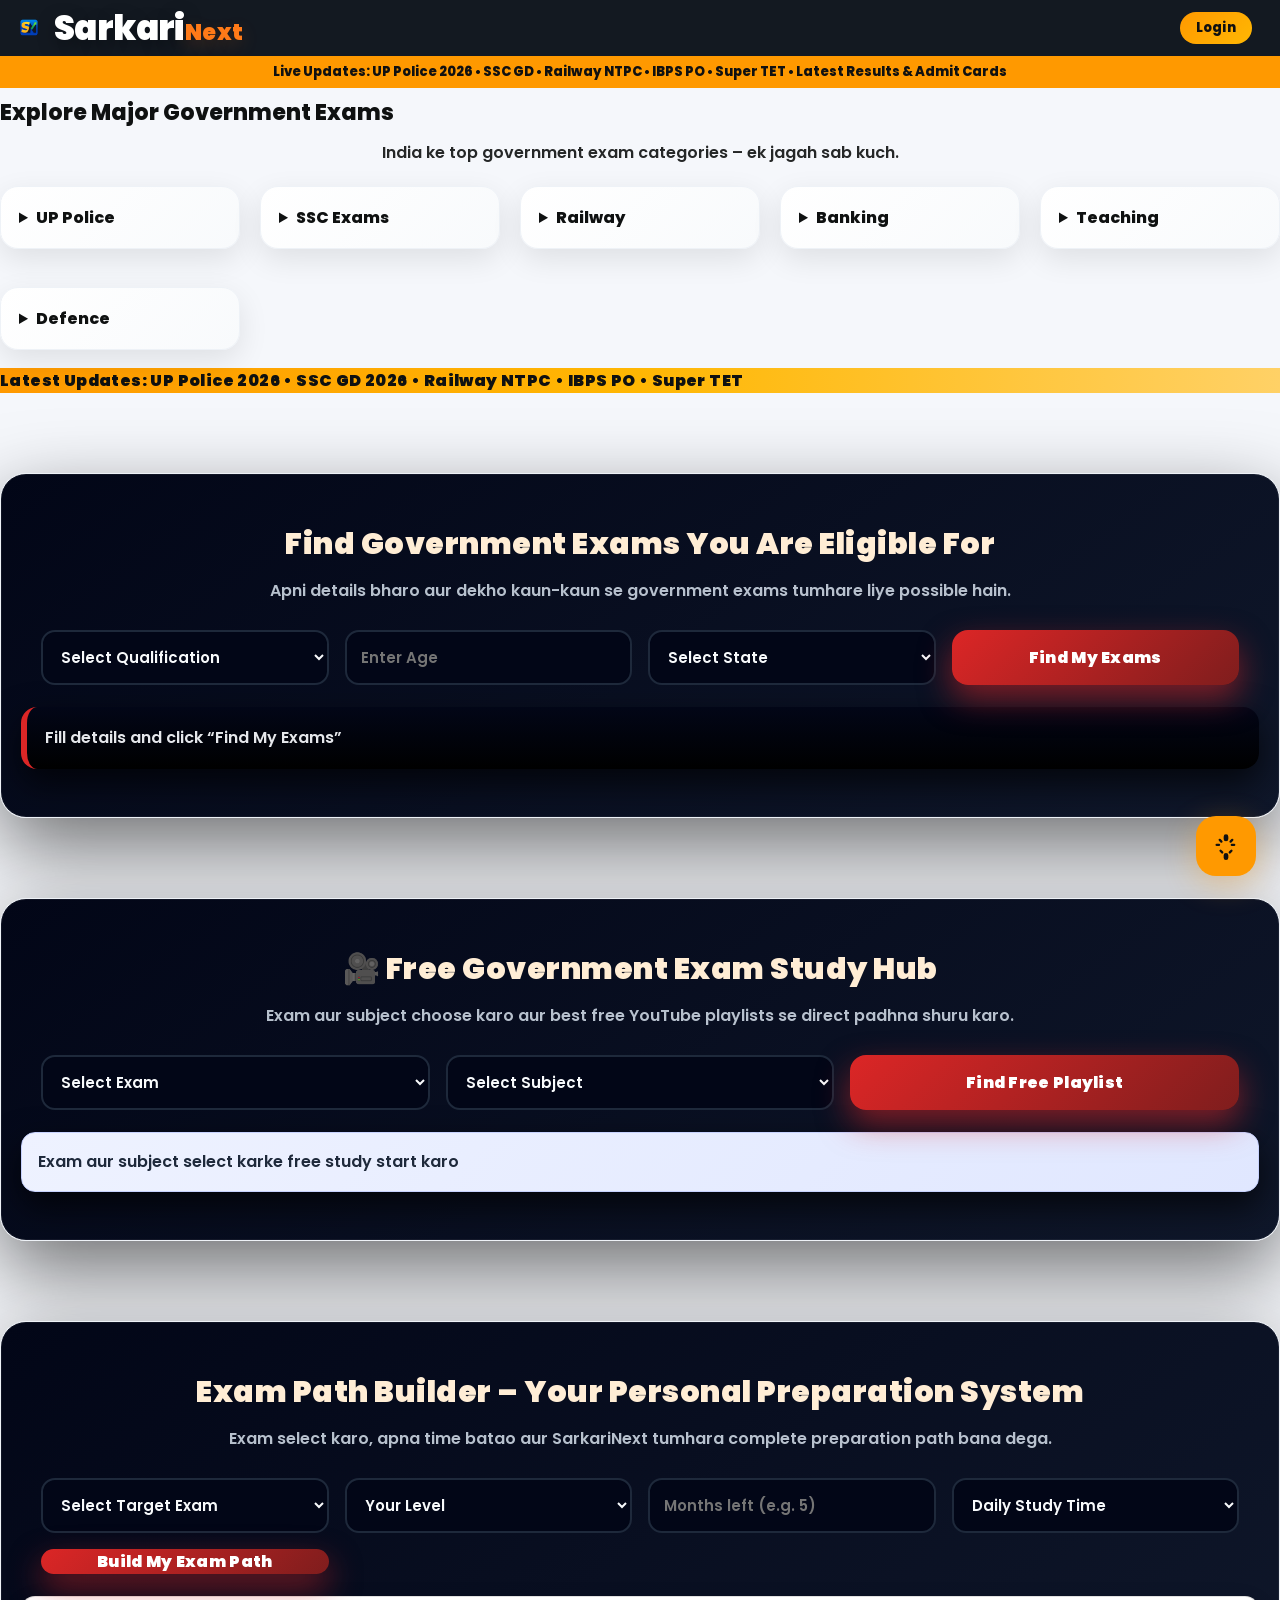
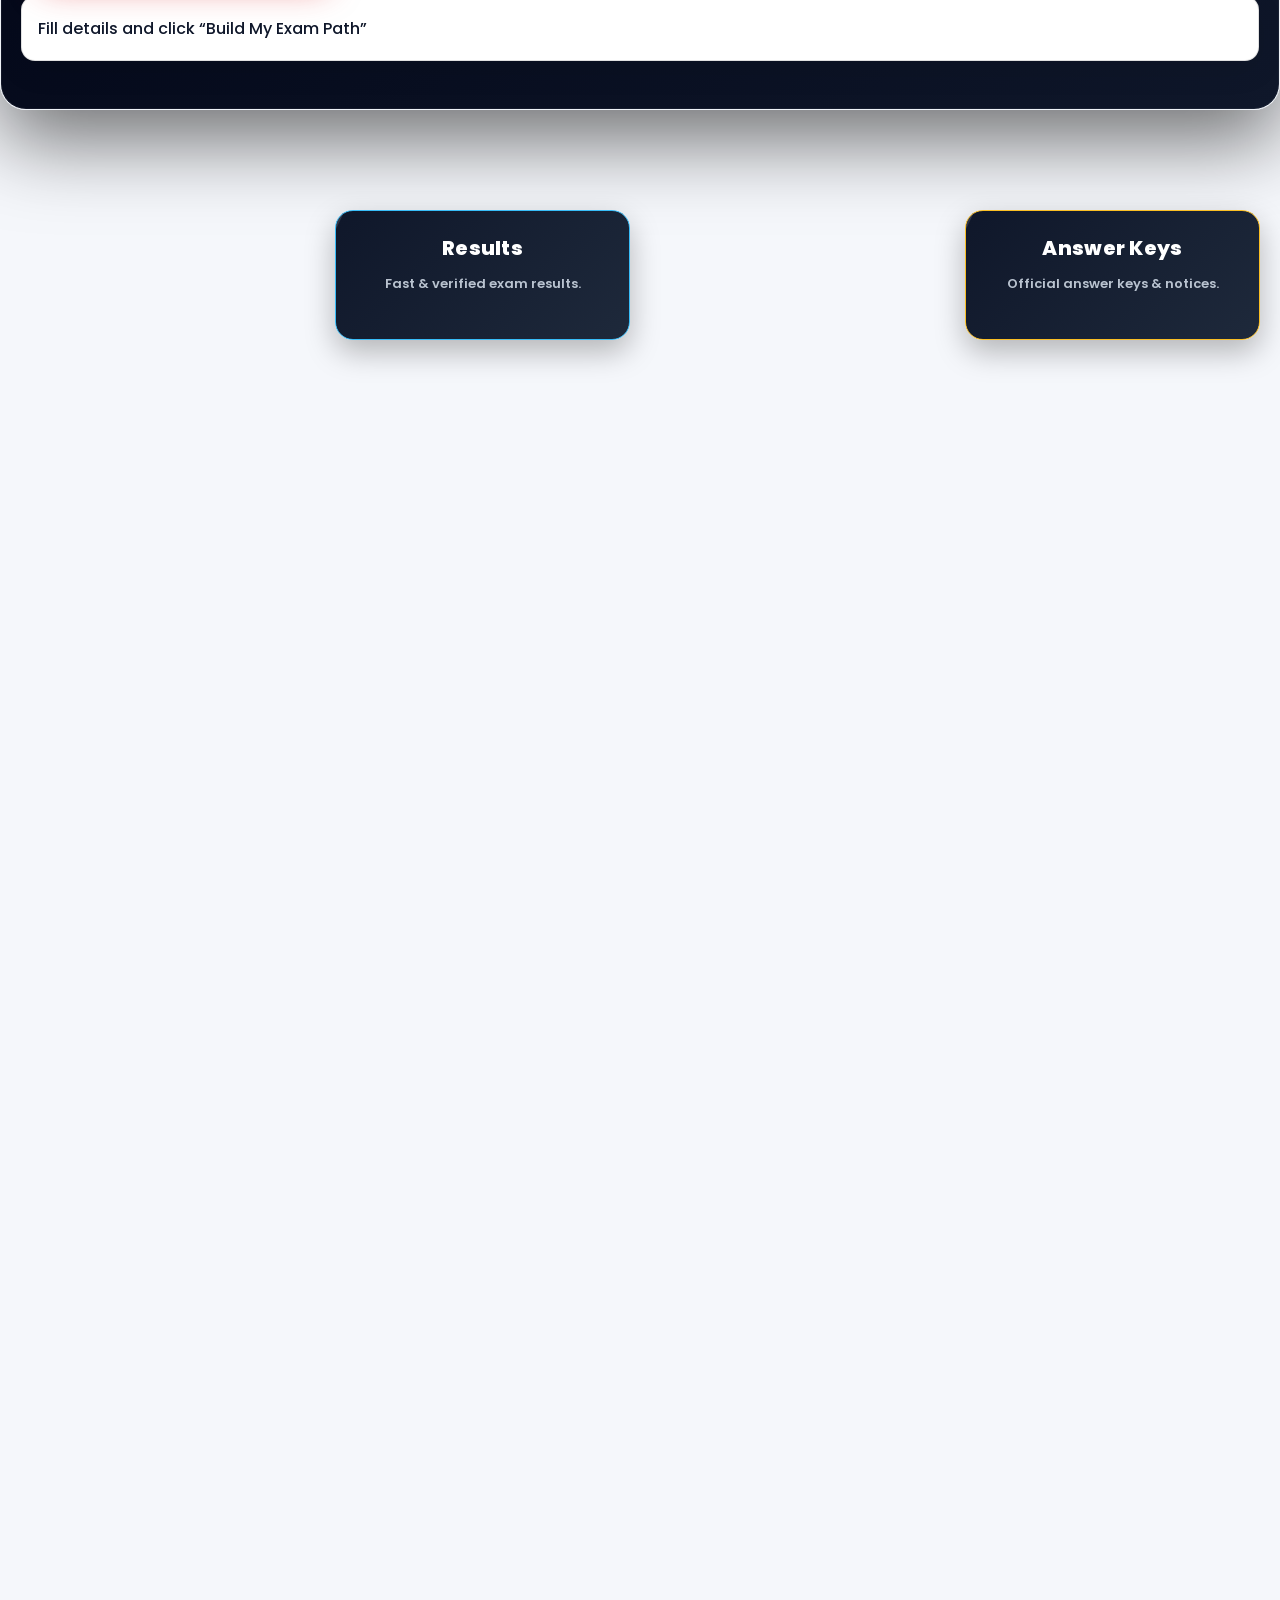
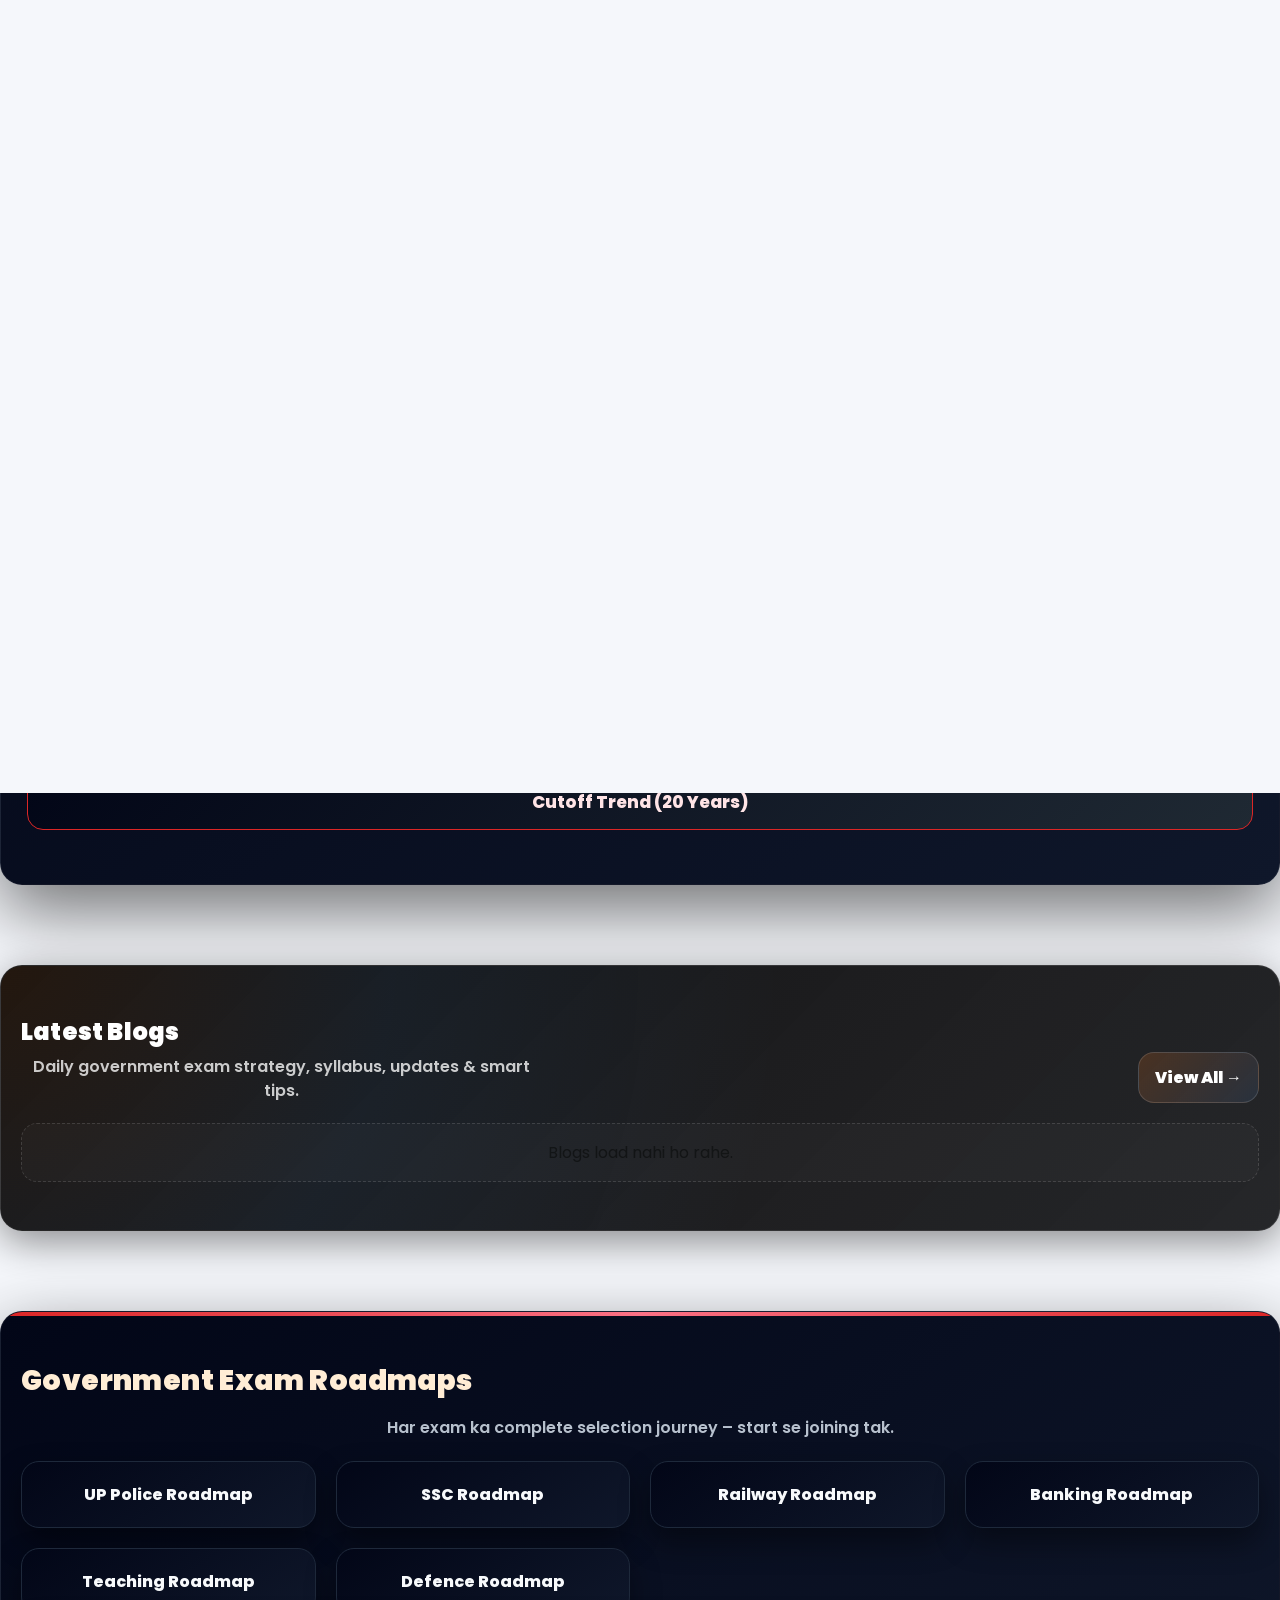
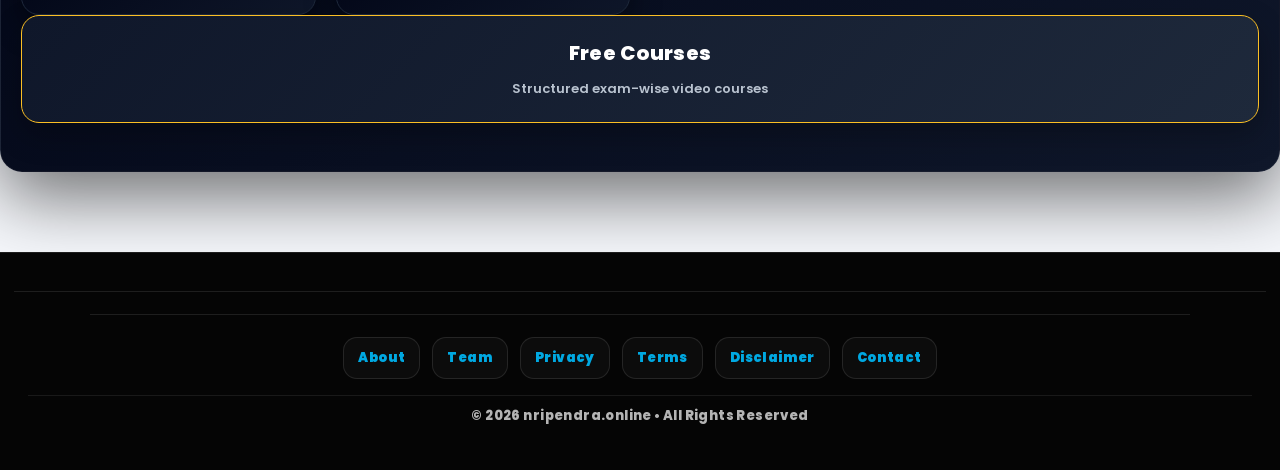
==== index.html @ 4f1e9e18 "Production Update: 10,000 Bilingual PYQs, Dynamic Test Engine, Rank Prediction, and Syllabus-Accurat" ====
<!DOCTYPE html>
<html lang="en">
<head>
  <meta charset="UTF-8" />

  <title>SarkariNext Government Exams all in one prepration</title>
  <meta name="viewport" content="width=device-width, initial-scale=1.0" />

  <!-- SEO -->
  <meta name="description" content="SarkariNext by Nripendra Pandey – Government exam preparation platform with UP Police, SSC, Railway, Banking syllabus, roadmaps, and UP Board Class 9 & 10 notes in Hindi." />
  <meta name="keywords" content="SarkariNext, Government Exams, UP Police, SSC, Railway, Banking, CTET, UPTET, Super TET, NDA, CDS, UP Board Class 9 Notes, UP Board Class 10 Notes" />
  <meta name="author" content="Nripendra Pandey" />
  <meta name="robots" content="index, follow" />
  <meta name="language" content="en-IN" />
  <meta name="theme-color" content="#0f172a" />

  <link rel="canonical" href="https://nripendra.online/" />

  <!-- Open Graph -->
  <meta property="og:title" content="SarkariNext – Smart Student Hub" />
  <meta property="og:description" content="UP Police, SSC, Railway, Banking + UP Board Class 9–10 Notes in Hindi. Roadmaps, syllabus & free playlists." />
  <meta property="og:image" content="https://nripendra.online/favicon.png" />
  <meta property="og:url" content="https://nripendra.online" />
  <meta property="og:type" content="website" />
  <meta property="og:site_name" content="SarkariNext" />

  <!-- Font -->
  <link href="https://fonts.googleapis.com/css2?family=Poppins:wght@300;400;500;600;700;800&display=swap" rel="stylesheet" />

  <!-- Favicon -->
  <link rel="icon" type="image/png" href="./favicon.png" />

  <!-- Main CSS -->
  <link rel="stylesheet" href="./css/Style.css?v=5">
  <script src="./js/app.js?v=5"></script>

  <!-- OneSignal -->
  <script src="https://cdn.onesignal.com/sdks/web/v16/OneSignalSDK.page.js" defer></script>
  <script>
    window.OneSignalDeferred = window.OneSignalDeferred || [];
    OneSignalDeferred.push(async function (OneSignal) {
      await OneSignal.init({
        appId: "635c2061-b371-49e9-9a58-b40051069edd",
      });
    });
  </script>

  <!-- STRUCTURED DATA --> 

  <!-- Organization -->
  <script type="application/ld+json">
  {
    "@context": "https://schema.org",
    "@type": "Organization",
    "name": "SarkariNext",
    "url": "https://nripendra.online",
    "logo": "https://nripendra.online/favicon.png",
    "founder": {
      "@type": "Person",
      "name": "Nripendra Pandey"
    }
  }
  </script>

  <!-- Website -->
  <script type="application/ld+json">
  {
    "@context": "https://schema.org",
    "@type": "WebSite",
    "name": "SarkariNext",
    "url": "https://nripendra.online",
    "potentialAction": {
      "@type": "SearchAction",
      "target": "https://nripendra.online/?q={search_term_string}",
      "query-input": "required name=search_term_string"
    }
  }
  </script>

  <!-- FAQ -->
  <script type="application/ld+json">
  {
    "@context": "https://schema.org",
    "@type": "FAQPage",
    "mainEntity": [
      {
        "@type": "Question",
        "name": "What is SarkariNext?",
        "acceptedAnswer": {
          "@type": "Answer",
          "text": "SarkariNext is a smart student hub for government exam preparation. It provides syllabus, roadmaps, and UP Board Class 9 & 10 notes in Hindi."
        }
      },
      {
        "@type": "Question",
        "name": "Which exams are covered on SarkariNext?",
        "acceptedAnswer": {
          "@type": "Answer",
          "text": "SarkariNext covers UP Police, SSC, Railway, Banking, Teaching exams (CTET/UPTET/Super TET), and Defence exams like NDA/CDS."
        }
      },
      {
        "@type": "Question",
        "name": "Who created SarkariNext?",
        "acceptedAnswer": {
          "@type": "Answer",
          "text": "SarkariNext is created by Nripendra Pandey (Founder & Developer)."
        }
      }
    ]
  }
  </script>

</head>

<body>

<!-- TOP BAR -->
<header class="topbar">

  <div class="site-logo">
    <img src="./favicon.png" alt="SarkariNext Logo" />
    <span class="logoText">
      Sarkari<span class="logoNext">Next</span>
    </span>
  </div>

  <div id="authButtonsTopbar"></div>

  <div class="mode-btn" onclick="toggleDark()"></div>

  <div class="live-bar">
    Live Updates: UP Police 2026 • SSC GD • Railway NTPC • IBPS PO • Super TET • Latest Results & Admit Cards
  </div>

</header>

<!-- MAIN -->
<main id="mainContent">

  <!-- HOME -->
  <section id="home" class="page home-pro">

    <div class="home-explore">

      <h2>Explore Major Government Exams</h2>
      <p class="explore-sub">
        India ke top government exam categories – ek jagah sab kuch.
      </p>

      <div class="explore-grid">

        <details class="explore-box">
          <summary>UP Police</summary>
          <div class="explore-content">
            <ul>
              <li><b>Eligibility:</b> 12th pass</li>
              <li><b>Age Limit:</b> 18–25 years</li>
              <li><b>Salary:</b> ₹21,700 – ₹69,100 (Level-3)</li>
              <li><b>Selection:</b> Written → PET → PST → Medical</li>
              <li><b>Physical:</b> Mandatory (running, height, chest)</li>
              <li><b>Career Path:</b> Constable → SI → Inspector → DSP</li>
              <li><b>Posting:</b> Uttar Pradesh</li>
              <li><b>Facilities:</b> Pension, uniform, risk allowance</li>
            </ul>
          </div>
        </details>

        <details class="explore-box">
          <summary>SSC Exams</summary>
          <div class="explore-content">
            <ul>
              <li><b>Major Exams:</b> CGL, CHSL, GD, MTS, Steno</li>
              <li><b>Eligibility:</b> 10th / 12th / Graduate</li>
              <li><b>Age Limit:</b> 18–32 years</li>
              <li><b>Salary:</b> ₹18,000 – ₹1,42,000</li>
              <li><b>Selection:</b> Tier-1 → Tier-2 → Skill/Descriptive</li>
              <li><b>Jobs:</b> Income Tax, CBI, Auditor, Clerk</li>
              <li><b>Posting:</b> All India</li>
              <li><b>Facilities:</b> DA, HRA, promotions</li>
            </ul>
          </div>
        </details>

        <details class="explore-box">
          <summary>Railway</summary>
          <div class="explore-content">
            <ul>
              <li><b>Major Exams:</b> NTPC, Group D, ALP, JE</li>
              <li><b>Eligibility:</b> 10th / ITI / Diploma / Graduate</li>
              <li><b>Age Limit:</b> 18–33 years</li>
              <li><b>Salary:</b> ₹18,000 – ₹1,12,000</li>
              <li><b>Selection:</b> CBT → CBT-2 → DV → Medical</li>
              <li><b>Jobs:</b> Station Master, Clerk, Technician</li>
              <li><b>Posting:</b> Zonal railways</li>
              <li><b>Facilities:</b> Free pass, quarters, medical</li>
            </ul>
          </div>
        </details>

        <details class="explore-box">
          <summary>Banking</summary>
          <div class="explore-content">
            <ul>
              <li><b>Major Exams:</b> IBPS PO/Clerk, SBI PO/Clerk, RRB</li>
              <li><b>Eligibility:</b> Graduate</li>
              <li><b>Age Limit:</b> 20–30 years</li>
              <li><b>Salary:</b> ₹23,000 – ₹85,000+</li>
              <li><b>Selection:</b> Prelims → Mains → Interview</li>
              <li><b>Jobs:</b> Clerk, PO, Manager</li>
              <li><b>Posting:</b> Banks across India</li>
              <li><b>Facilities:</b> Medical, loans, fast promotion</li>
            </ul>
          </div>
        </details>

        <details class="explore-box">
          <summary>Teaching</summary>
          <div class="explore-content">
            <ul>
              <li><b>Major Exams:</b> CTET, UPTET, Super TET, DSSSB</li>
              <li><b>Eligibility:</b> D.El.Ed / B.Ed + TET</li>
              <li><b>Age Limit:</b> 21–40 years</li>
              <li><b>Salary:</b> ₹35,000 – ₹1,12,000</li>
              <li><b>Selection:</b> Written → Merit → DV</li>
              <li><b>Jobs:</b> Primary, TGT, PGT</li>
              <li><b>Posting:</b> Schools</li>
              <li><b>Facilities:</b> Long leaves, stable life</li>
            </ul>
          </div>
        </details>

        <details class="explore-box">
          <summary>Defence</summary>
          <div class="explore-content">
            <ul>
              <li><b>Major Exams:</b> NDA, CDS, Agniveer, AFCAT</li>
              <li><b>Eligibility:</b> 10th / 12th / Graduate</li>
              <li><b>Age Limit:</b> 16.5 – 27 years</li>
              <li><b>Salary:</b> ₹30,000 – ₹2,00,000+</li>
              <li><b>Selection:</b> Written → SSB → Medical</li>
              <li><b>Life:</b> Discipline, adventure, respect</li>
              <li><b>Posting:</b> All India</li>
              <li><b>Facilities:</b> Canteen, pension, housing</li>
            </ul>
          </div>
        </details>

      </div>
    </div>

    <div class="home-strip-top">
      Latest Updates: UP Police 2026 • SSC GD 2026 • Railway NTPC • IBPS PO • Super TET
    </div>

  <!-- EXAM FINDER -->
    <div class="exam-finder">

      <h2>Find Government Exams You Are Eligible For</h2>
      <p class="finder-sub">
        Apni details bharo aur dekho kaun-kaun se government exams tumhare liye possible hain.
      </p>

      <div class="finder-form">
        <select id="edu">
          <option value="">Select Qualification</option>
          <option value="8">8th Pass</option>
          <option value="10">10th Pass</option>
          <option value="12">12th Pass</option>
          <option value="grad">Graduate</option>
          <option value="pg">Post Graduate</option>
        </select>

        <input type="number" id="age" placeholder="Enter Age" />

        <select id="state">
          <option value="">Select State</option>
          <option value="up">Uttar Pradesh</option>
          <option value="mp">Madhya Pradesh</option>
          <option value="delhi">Delhi</option>
          <option value="raj">Rajasthan</option>
          <option value="bihar">Bihar</option>
          <option value="all">All India</option>
        </select>

        <button onclick="findExams()">Find My Exams</button>
      </div>

      <div id="examResult" class="exam-result">
        Fill details and click “Find My Exams”
      </div>

    </div>

    <!-- FREE PLAYLIST HUB -->
    <div class="exam-finder playlist-hub">

      <h2>🎥 Free Government Exam Study Hub</h2>
      <p class="finder-sub">
        Exam aur subject choose karo aur best free YouTube playlists se direct padhna shuru karo.
      </p>

      <div class="finder-form">
        <select id="plExam">
          <option value="">Select Exam</option>
          <option value="upPolice">UP Police</option>
          <option value="ssc">SSC</option>
          <option value="railway">Railway</option>
          <option value="bank">Banking</option>
          <option value="teaching">Teaching</option>
          <option value="defence">Defence</option>
        </select>

        <select id="plSubject">
          <option value="">Select Subject</option>
          <option value="maths">Maths</option>
          <option value="reasoning">Reasoning</option>
          <option value="gs">GS / GK</option>
          <option value="english">English</option>
          <option value="computer">Computer</option>
          <option value="current">Current Affairs</option>
        </select>

        <button onclick="findPlaylist()">Find Free Playlist</button>
      </div>

      <div id="playlistBox" class="exam-result">
        Exam aur subject select karke free study start karo
      </div>

    </div>

<!-- EXAM PATH BUILDER -->
    <div class="exam-finder playlist-hub">

      <h2>Exam Path Builder – Your Personal Preparation System</h2>
      <p class="finder-sub">
        Exam select karo, apna time batao aur SarkariNext tumhara complete preparation path bana dega.
      </p>

      <div class="finder-form">
        <select id="pathExam">
          <option value="">Select Target Exam</option>
          <option value="UP Police">UP Police</option>
          <option value="SSC">SSC</option>
          <option value="Railway">Railway</option>
          <option value="Banking">Banking</option>
          <option value="Teaching">Teaching</option>
          <option value="Defence">Defence</option>
        </select>

        <select id="pathLevel">
          <option value="">Your Level</option>
          <option value="beginner">Beginner</option>
          <option value="average">Average</option>
          <option value="repeater">Repeater</option>
        </select>

        <input type="number" id="pathMonths" placeholder="Months left (e.g. 5)" />

        <select id="pathTime">
          <option value="">Daily Study Time</option>
          <option value="2">2 Hours</option>
          <option value="3">3 Hours</option>
          <option value="4">4 Hours</option>
          <option value="5">5+ Hours</option>
        </select>

        <button onclick="buildExamPath()">Build My Exam Path</button>
      </div>

      <div id="pathOutput" class="exam-result">
        Fill details and click “Build My Exam Path”
      </div>

    </div>

<!-- MAIN PORTAL BUTTONS -->
    <div class="portal-cards">

      <a href="./latest_job.html" class="portal-card">
        <h3>Latest Jobs</h3>
        <p>New government vacancies & notifications.</p>
      </a>

      <a href="./result.html" class="portal-card">
        <h3>Results</h3>
        <p>Fast & verified exam results.</p>
      </a>

      <a href="./admit.html" class="portal-card">
        <h3> Admit Cards</h3>
        <p>Download official admit cards.</p>
      </a>

      <a href="./answere_key.html" class="portal-card">
        <h3>Answer Keys</h3>
        <p>Official answer keys & notices.</p>
      </a>

    </div>

    <!-- BOOKMARKS -->
    <div class="bookmark-box">
      <h2>⭐ My Exam Targets</h2>
      <div id="bookmarks">No exams added yet.</div>
      <div class="bookmark-actions">
        <button onclick="addExam('UP Police')">+ UP Police</button>
        <button onclick="addExam('SSC')">+ SSC</button>
        <button onclick="addExam('Railway')">+ Railway</button>
      </div>
    </div>

    <!-- WHY -->
    <div class="home-info-wide">
      <h2>Why SarkariNext?</h2>
      <p>
        SarkariNext ka aim hai students ko ek clean, fast aur trustworthy platform dena,
        jahan har exam ka structured data mile — bina heavy ads, bina fake updates.
      </p>

  
    </div>

    <div class="student-quote">
      “Consistency beats motivation. Start today.”
    </div>

    <div class="today-focus">
      <h2>Today’s Student Focus</h2>
      <ul>
        <li> Check new government jobs</li>
        <li> Revise one subject</li>
        <li> Solve 20 practice questions</li>
        <li> Read current affairs</li>
      </ul>
    </div>

    <div class="exam-calendar">
      <h2> Upcoming Exam Timeline</h2>
      <p>UP Police Form → SSC GD Exam → Railway NTPC → Banking Exams</p>
    </div>

    <div class="quick-tools">
      <h2> Quick Student Tools</h2>

      <button onclick="if(SarkariAuth.isLoggedIn()){openPage('dashboardPage')}else{openPage('authPage')}">📊 My Dashboard</button>
      <button onclick="openPage('progressPage')"> My Progress</button>
      <button onclick="window.location.href='series.html'">📝 Mock Tests</button>
      <button onclick="window.location.href='prepare.html'"> Courses</button>
      <button onclick="window.location.href='predicter.html'"> Rank Predictor</button>
      <button onclick="window.location.href='exam-history.html'"> Cutoff Trend (20 Years)</button>

    </div>

    <!-- ================= LATEST BLOGS (NEW) ================= -->
    <div class="home-blogs">
  <div class="home-blogs-head">
    <div>
      <h2> Latest Blogs</h2>
      <p>Daily government exam strategy, syllabus, updates & smart tips.</p>
    </div>

   <a class="blog-viewall-btn" href="/blog/">View All →</a>

  </div>

  <div id="homeBlogsGrid" class="home-blogs-grid">
    <div class="home-blog-loading">Loading latest blogs...</div>
  </div>
</div>


    <!--  ROADMAP  -->
    <div class="exam-roadmap">
      <h2> Government Exam Roadmaps</h2>
      <p>Har exam ka complete selection journey – start se joining tak.</p>

      <div class="roadmap-grid">
        <div onclick="openPage('upPoliceRoadmap')"> UP Police Roadmap</div>
        <div onclick="openPage('sscRoadmap')"> SSC Roadmap</div>
        <div onclick="openPage('railwayRoadmap')"> Railway Roadmap</div>
        <div onclick="openPage('bankingRoadmap')"> Banking Roadmap</div>
        <div onclick="openPage('teachingRoadmap')"> Teaching Roadmap</div>
        <div onclick="openPage('defenceRoadmap')"> Defence Roadmap</div>
      </div>

      <div class="portal-card" onclick="window.location.href='prepare.html'">
        <h3> Free Courses</h3>
        <p>Structured exam-wise video courses</p>
      </div>
    </div>

     <!-- DOCUMENT HUB (CLEANED) -->
    


 

  </section>

<!-- PROGRESS PAGE -->
  <section id="progressPage" class="page hide">
    <h1>My Study Progress</h1>
    <p>Your basic learning tracker.</p>

    <div class="roadmap-box">
      <p>Tests Attempted: <span id="testsDone">0</span></p>
      <p>Correct Answers: <span id="correctCount">0</span></p>
      <p>Practice Streak: <span id="streak">0</span> days</p>
    </div>

    <div class="roadmap-box">
      <h3>Today’s Target</h3>
      <ul class="simple-list">
        <li> Revise one subject</li>
        <li> Solve 20 questions</li>
        <li> Check one exam update</li>
      </ul>
    </div>

    <button class="back-btn" onclick="goBack()">Back</button>
  </section>

<!-- ROADMAP PAGES -->

  <section id="upPoliceRoadmap" class="page hide">
    <h1>UP Police Constable – Selection Roadmap</h1>
    <p>Start se joining tak complete journey.</p>
    <ol class="roadmap-steps">
      <li>Eligibility + Physical standards</li>
      <li>Syllabus & exam pattern</li>
      <li>Daily preparation strategy</li>
      <li>Online form filling</li>
      <li>Admit card & written exam</li>
      <li>Answer key & result</li>
      <li>Physical test</li>
      <li>Medical test</li>
      <li>Document verification</li>
      <li>Final merit & training</li>
    </ol>
    <div class="student-note">Tip: Written + physical dono equally important.</div>
    <button class="back-btn" onclick="goBack()">← Back</button>
  </section>

  <section id="sscRoadmap" class="page hide">
    <h1>SSC Exams – Complete Roadmap</h1>
    <p>CGL, CHSL, GD, MTS, Steno.</p>
    <ol class="roadmap-steps">
      <li>Eligibility & post selection</li>
      <li>Exam pattern understanding</li>
      <li>Syllabus + daily routine</li>
      <li>Online application</li>
      <li>Tier-1 exam → result</li>
      <li>Tier-2 / skill / descriptive</li>
      <li>Document verification</li>
      <li>Final merit list</li>
      <li>Department allotment</li>
      <li>Joining</li>
    </ol>
    <div class="student-note">Tip: Daily mock + analysis = selection key.</div>
    <button class="back-btn" onclick="goBack()">← Back</button>
  </section>

  <section id="railwayRoadmap" class="page hide">
    <h1>Railway Exams – Roadmap</h1>
    <p>Group D, NTPC, ALP, Technician.</p>
    <ol class="roadmap-steps">
      <li>Notification & eligibility</li>
      <li>Syllabus & CBT planning</li>
      <li>Application form</li>
      <li>CBT-1 exam</li>
      <li>CBT-2 / skill test</li>
      <li>Physical test (if any)</li>
      <li>Document verification</li>
      <li>Medical test</li>
      <li>Final panel</li>
      <li>Zone joining</li>
    </ol>
    <div class="student-note">Tip: Speed + accuracy game changer.</div>
    <button class="back-btn" onclick="goBack()">← Back</button>
  </section>

  <section id="bankingRoadmap" class="page hide">
    <h1>Banking Exams – Roadmap</h1>
    <p>SBI, IBPS, RRB PO & Clerk.</p>
    <ol class="roadmap-steps">
      <li>Graduation eligibility</li>
      <li>Prelims + Mains understanding</li>
      <li>Daily sectional practice</li>
      <li>Application form</li>
      <li>Prelims exam</li>
      <li>Mains exam</li>
      <li>Interview / language test</li>
      <li>Document verification</li>
      <li>Final merit</li>
      <li>Bank joining</li>
    </ol>
    <div class="student-note">Tip: Mock + time management mandatory.</div>
    <button class="back-btn" onclick="goBack()"> Back</button>
  </section>

  <section id="teachingRoadmap" class="page hide">
    <h1>Teaching Exams – Roadmap</h1>
    <p>CTET, UPTET, Super TET, KVS, DSSSB.</p>
    <ol class="roadmap-steps">
      <li>D.El.Ed / B.Ed eligibility</li>
      <li>Syllabus & pedagogy</li>
      <li>NCERT mastery</li>
      <li>Online form</li>
      <li>Written exam</li>
      <li>Answer key</li>
      <li>Result</li>
      <li>Merit list</li>
      <li>Counselling</li>
      <li>School joining</li>
    </ol>
    <div class="student-note"> Tip: Pedagogy + NCERT strongest weapon.</div>
    <button class="back-btn" onclick="goBack()"> Back</button>
  </section>

  <section id="defenceRoadmap" class="page hide">
    <h1>Defence Exams – Roadmap</h1>
    <p>NDA, CDS, AFCAT, Agniveer.</p>
    <ol class="roadmap-steps">
      <li>Eligibility & physical standards</li>
      <li>Written exam prep</li>
      <li>Online registration</li>
      <li>Written exam</li>
      <li>Result</li>
      <li>SSB interview</li>
      <li>Medical test</li>
      <li>Merit list</li>
      <li>Academy allotment</li>
      <li>Training start</li>
    </ol>
    <div class="student-note">Tip: Discipline + fitness + personality.</div>
    <button class="back-btn" onclick="goBack()">← Back</button>
  </section>

<!-- =================== AUTH PAGE =================== -->
  <section id="authPage" class="page hide">
    <div class="auth-page">
      <div class="auth-card">
        <div class="auth-logo-area">
          <h2>Sarkari<span style="color:#fff">Next</span></h2>
          <p>Login or create account to track your progress</p>
        </div>

        <div class="auth-tabs">
          <button class="auth-tab active" id="loginTab" onclick="showAuthTab('login')">Login</button>
          <button class="auth-tab" id="signupTab" onclick="showAuthTab('signup')">Sign Up</button>
        </div>

        <!-- LOGIN FORM -->
        <div id="loginFormBox">
          <form class="auth-form" onsubmit="handleLogin(event)">
            <div class="auth-input-group">
              <label>Email</label>
              <input type="email" id="loginEmail" placeholder="Enter your email" required />
            </div>
            <div class="auth-input-group">
              <label>Password</label>
              <input type="password" id="loginPassword" placeholder="Enter your password" required />
            </div>
            <button type="submit" class="auth-submit-btn">Login →</button>
            <p id="loginMsg" class="auth-msg"></p>
          </form>
        </div>

        <!-- SIGNUP FORM -->
        <div id="signupFormBox" class="hide">
          <form class="auth-form" onsubmit="handleSignup(event)">
            <div class="auth-input-group">
              <label>Full Name</label>
              <input type="text" id="signupName" placeholder="Enter your name" required />
            </div>
            <div class="auth-input-group">
              <label>Email</label>
              <input type="email" id="signupEmail" placeholder="Enter your email" required />
            </div>
            <div class="auth-input-group">
              <label>Phone (Optional)</label>
              <input type="tel" id="signupPhone" placeholder="Enter phone number" />
            </div>
            <div class="auth-input-group">
              <label>Password (min 6 chars)</label>
              <input type="password" id="signupPassword" placeholder="Create a password" required />
            </div>
            <button type="submit" class="auth-submit-btn">Create Account →</button>
            <p id="signupMsg" class="auth-msg"></p>
          </form>
        </div>
      </div>
    </div>
    <button class="back-btn" onclick="goBack()">← Back</button>
  </section>

<!-- =================== DASHBOARD PAGE =================== -->
  <section id="dashboardPage" class="page hide">
    <div class="dash-page">
      <div class="dash-page-header">
        <h1>My Dashboard</h1>
        <button class="back-btn" onclick="goBack()">&larr; Back</button>
      </div>
      <div id="dashboardContent">
        <div class="dash-section-card">
          <div class="dash-loading">
            <div class="dash-spinner"></div>
            <p>Loading your dashboard...</p>
          </div>
        </div>
      </div>
    </div>
  </section>

</main>

<footer class="site-footer">
  <section id="footerAbout" class="footer-page hide">
   
    <button class="footer-back-btn" onclick="goBack()"> Back</button>
  </section>

  <footer class="site-footer">

    <div class="footer-links">
      <a href="./about.html">About</a>
      <a href="./team.html">Team</a>
      <a href="./privacy.html">Privacy</a>
      <a href="./terms.html">Terms</a>
      <a href="./disclaimer.html">Disclaimer</a>
      <a href="./contact.html">Contact</a>
    </div>

    <div class="footer-copy">
      © <span id="footerYear"></span> nripendra.online • All Rights Reserved
    </div>

  </footer>

</footer>

<!-- Auth + Dashboard + Tracker JS -->
<script src="./js/auth.js"></script>
<script src="./js/dashboard.js"></script>
<script src="./js/tracker.js"></script>

<!-- Main JS -->
<script src="./js/main.js"></script>

<!-- SarkariNext AI Widget -->
<script src="./js/ai-chat.js"></script>

</body>
</html>
---- css/Style.css ----
:root {
  /* Premium Spacing System */
  --space-xxs: 4px;
  --space-xs: 8px;
  --space-sm: 12px;
  --space-md: 20px;
  --space-lg: 32px;
  --space-xl: 48px;
  --space-xxl: 80px;
  
  /* Layout Constraints */
  --content-max-width: 1320px;
  --side-padding: max(var(--space-md), calc((100% - var(--content-max-width)) / 2));
}

/* ---------- GLOBAL RESET ---------- */
*{
  margin:0;
  padding:0;
  box-sizing:border-box;
  font-family: "Poppins","Segoe UI",Arial,sans-serif;
}

html,body{
  width:100%;
  background:beige;
  color:#0f1111;
  overflow-x:hidden;
  scroll-behavior: smooth;
}

/* ---------- TOP BAR ---------- */
.topbar{
  position:fixed;
  top:0;left:0;right:0;
  height:56px;
  background:#131921;
  color:white;
  display:flex;
  align-items:center;
  justify-content:space-between;
  padding:0 14px;
  z-index:3000;
  box-shadow:0 3px 14px #0006;
}

.menu-btn,.mode-btn{
  font-size:22px;
  cursor:pointer;
}

.logo{
  font-weight:900;
  letter-spacing:1px;
  color:#ff9900;
}

.logo span{color:white}

.live-bar{
  position:absolute;
  bottom:-32px;
  left:0;right:0;
  background:#ff9900;
  color:#111;
  text-align:center;
  font-weight:800;
  padding:6px;
  font-size:13px;
}

/* ---------- SIDE MENU ---------- */
.side-menu{
  position:fixed;
  top:0;
  left:-260px;
  width:260px;
  height:100vh;
  background:#131921;
  padding:80px 14px 14px;
  transition:.35s ease;
  z-index:2500;
  box-shadow:4px 0 20px #0007;
  overflow-y:auto;
}

.side-menu h3{
  color:#ff9900;
  margin-bottom:10px;
}

.side-menu button{
  width:100%;
  padding:10px 12px;
  margin-bottom:6px;
  border:none;
  border-radius:7px;
  background:#232f3e;
  color:#ff9900;
  font-weight:700;
  cursor:pointer;
  text-align:left;
}

.side-menu button:hover{
  background:#ff9900;
  color:#111;
}

/* ---------- MAIN WRAPPER ---------- */
#mainContent{
  width: 100%;
  max-width: 100%;
  margin: 0;
  padding-top:96px; /* header + live bar fix */
  transition:.35s;
}

#mainContent.shift{
  transform:translateX(260px);
}

/* ---------- PAGE SYSTEM ---------- */
.page{
  width:100%;
  padding: 0; /* Base padding handled by internal sections */
  animation:fade .3s ease;
}

.hide{display:none}

@keyframes fade{
  from{opacity:0;transform:translateY(10px)}
  to{opacity:1;transform:translateY(0)}
}

/* ---------- HEADINGS ---------- */
h1{margin-bottom:10px;color:#b12704}
h2{margin-bottom:8px}
p{line-height:1.7}

/* ---------- COMMON BOX ---------- */
.roadmap-box,
.doc-hub,
.bookmark-box,
.home-info-wide,
.today-focus,
.exam-calendar,
/* removed redundant .exam-finder style here, consolidated below */

/* ---------- LIST ---------- */
.simple-list li{
  margin:7px 0;
  font-weight:600;
}

/* ---------- BACK BUTTON ---------- */
.back-btn{
  background:#ff9900;
  color:#111;
  border:none;
  padding:8px 14px;
  border-radius:20px;
  font-weight:800;
  cursor:pointer;
  box-shadow:0 4px 12px #0004;
}

#backBtn{
  position:fixed;
  top:70px;
  left:12px;
  display:none;
  z-index:2000;
}

/* ---------- HOME EXPLORE ---------- */
.explore-grid{
  display:grid;
  grid-template-columns:repeat(auto-fit,minmax(220px,1fr));
  gap: var(--space-md);
  margin-top: var(--space-md);
}

.explore-box{
  background:white;
  border-radius:14px;
  box-shadow:0 6px 18px #0002;
  padding:10px;
}

.explore-box summary{
  font-weight:800;
  cursor:pointer;
  font-size:16px;
}

.explore-content ul{margin-top:10px;padding-left:18px}

/* ---------- ROADMAP ---------- */
.roadmap-grid{
  display:grid;
  grid-template-columns:repeat(auto-fit,minmax(180px,1fr));
  gap: var(--space-md);
  margin-top: var(--space-md);
}

.roadmap-grid div{
  background:white;
  padding:16px;
  border-radius:14px;
  text-align:center;
  font-weight:800;
  cursor:pointer;
  box-shadow:0 6px 16px #0002;
  border-top:4px solid #ff9900;
}

/* ---------- ROADMAP STEPS ---------- */
.roadmap-steps{
  margin:14px 0;
  padding-left:20px;
}

.roadmap-steps li{
  margin:8px 0;
  font-weight:600;
}

/* ---------- STUDENT NOTE ---------- */
.student-note{
  background:#fff7ed;
  border-left:5px solid #ff9900;
  padding:12px;
  border-radius:10px;
  margin-top:16px;
  font-weight:700;
}

/* ---------- EXAM FINDER ---------- */

/* removed redundant .exam-finder style here, consolidated below */

.finder-form{
  display:grid;
  grid-template-columns:repeat(auto-fit,minmax(160px,1fr));
  gap:10px;
  margin-top:14px;
}

.finder-form select,
.finder-form input{
  padding:10px;
  border-radius:8px;
  border:none;
  font-weight:600;
}

.finder-form button{
  background:#ff9900;
  border:none;
  border-radius:8px;
  font-weight:800;
  cursor:pointer;
}

.exam-result{
  margin-top:14px;
  background:white;
  color:#111;
  padding:12px;
  border-radius:10px;
}

/* ---------- MOCK TEST ---------- */
.q-box{
  background:white;
  border-radius:12px;
  padding:14px;
  margin:10px 0;
  box-shadow:0 4px 12px #0002;
}

.q-box button{
  width:100%;
  margin:6px 0;
  padding:9px;
  border:none;
  border-radius:8px;
  background:#f1f5f9;
  font-weight:600;
  cursor:pointer;
}

.correct{background:#16a34a!important;color:white}
.wrong{background:#dc2626!important;color:white}

/* ---------- DOCUMENT HUB ---------- */
.doc-grid{
  display:grid;
  grid-template-columns:repeat(auto-fit,minmax(220px,1fr));
  gap:14px;
  margin-top:16px;
}

.doc-grid div{
  background:#f8fafc;
  padding:14px;
  border-radius:12px;
  box-shadow:0 4px 12px #0001;
}

/* ---------- PORTAL CARDS ---------- */
.portal-cards{
  display:grid;
  grid-template-columns:repeat(auto-fit,minmax(200px,1fr));
  gap:14px;
  margin:20px 0;
}

.portal-cards div{
  background:white;
  border-radius:14px;
  padding:16px;
  box-shadow:0 6px 18px #0002;
  cursor:pointer;
  border-left:5px solid #ff9900;
}

/* ---------- QUICK TOOLS ---------- */
.quick-tools button{
  margin:6px;
  padding:10px 14px;
  border:none;
  border-radius:20px;
  background:#131921;
  color:#ff9900;
  font-weight:800;
  cursor:pointer;
}

/* ---------- RESPONSIVE ---------- */
@media(max-width:600px){
  .live-bar{font-size:11px}
  #mainContent{padding-top:104px}
}
/* =====================================================
   🌟 SARKARINEXT UI UPGRADE + SOFT ANIMATIONS
   (PASTE THIS AT END OF YOUR EXISTING CSS)
===================================================== */

/* ---------- SMOOTH FEEL ---------- */
html{
  scroll-behavior:smooth;
}

body{
  background:linear-gradient(180deg,#e3e6e6,#f8fafc);
}

/* ---------- PREMIUM HEADINGS ---------- */
h1{
  font-size:28px;
  font-weight:900;
  letter-spacing:.3px;
}

h2{
  font-size:22px;
  font-weight:800;
}

h3{
  font-weight:800;
}

/* ---------- CARD UPGRADE ---------- */
.roadmap-box,
.doc-hub,
.bookmark-box,
.home-info-wide,
.today-focus,
.exam-calendar,
.exam-finder,
.q-box,
.portal-cards div,
.explore-box,
.doc-grid div{
  transition:all .35s ease;
  position:relative;
  overflow:hidden;
}

.roadmap-box:hover,
.portal-cards div:hover,
.doc-grid div:hover,
.explore-box:hover,
.q-box:hover{
  transform:translateY(-4px) scale(1.01);
  box-shadow:0 12px 30px #0003;
}

/* ---------- SOFT GLOW LINE ---------- */
.roadmap-box::before,
.portal-cards div::before,
.doc-grid div::before{
  content:"";
  position:absolute;
  top:0;left:0;
  width:100%;height:4px;
  background:linear-gradient(90deg,#ff9900,#ffb703,#ffd166);
}

/* ---------- BUTTON PREMIUM ---------- */
button{
  transition:.25s ease;
}

button:hover{
  transform:translateY(-1px);
  box-shadow:0 6px 16px #0004;
}

/* ---------- SIDE MENU MOTION ---------- */
.side-menu button{
  position:relative;
  overflow:hidden;
}

.side-menu button::after{
  content:"";
  position:absolute;
  left:-100%;
  top:0;
  width:100%;
  height:100%;
  background:linear-gradient(120deg,transparent,#fff4,transparent);
  transition:.4s;
}

.side-menu button:hover::after{
  left:100%;
}

/* ---------- ROADMAP GRID EFFECT ---------- */
.roadmap-grid div{
  background:linear-gradient(135deg,#fff,#f8fafc);
}

.roadmap-grid div:hover{
  background:linear-gradient(135deg,#ff9900,#ffb703);
  color:#111;
  transform:scale(1.05);
}

/* ---------- MOCK TEST ANIMATION ---------- */
.correct{
  animation:pop .25s ease;
}
.wrong{
  animation:shake .25s ease;
}

@keyframes pop{
  0%{transform:scale(.9)}
  70%{transform:scale(1.05)}
  100%{transform:scale(1)}
}

@keyframes shake{
  0%{transform:translateX(0)}
  30%{transform:translateX(-4px)}
  60%{transform:translateX(4px)}
  100%{transform:translateX(0)}
}

/* ---------- PAGE LOAD ANIMATION ---------- */
.page{
  animation:pageIn .35s ease;
}

@keyframes pageIn{
  from{opacity:0;transform:translateY(16px)}
  to{opacity:1;transform:translateY(0)}
}

/* ---------- HOME STRIP UPGRADE ---------- */
.home-strip-top{
  background:linear-gradient(90deg,#ff9900,#ffb703,#ffd166);
  font-weight:900;
  letter-spacing:.4px;
  animation:glow 3s linear infinite;
}

@keyframes glow{
  0%{filter:brightness(1)}
  50%{filter:brightness(1.2)}
  100%{filter:brightness(1)}
}

/* ---------- EXAM FINDER PREMIUM ---------- */
.exam-finder{
  box-shadow:0 16px 40px #0005;
}

.finder-form button{
  background:linear-gradient(135deg,#ff9900,#ffb703);
}

/* ---------- STUDENT NOTE GLOW ---------- */
.student-note{
  animation:pulse 2.5s infinite;
}

@keyframes pulse{
  0%{box-shadow:0 0 0 #ff9900}
  50%{box-shadow:0 0 14px #ff990077}
  100%{box-shadow:0 0 0 #ff9900}
}

/* ---------- BACK BUTTON FLOAT ---------- */
#backBtn{
  animation:float 2s ease-in-out infinite;
}

@keyframes float{
  0%{transform:translateY(0)}
  50%{transform:translateY(-4px)}
  100%{transform:translateY(0)}
}
/* =====================================================
   🧪 MOCK TEST – PRO UI UPGRADE
===================================================== */

#mockTest{
  background:linear-gradient(180deg,#f3f4f6,#eef2f7);
}

/* ---------- TOP INFO BAR ---------- */
.mock-top-bar{
  display:grid;
  grid-template-columns:repeat(auto-fit,minmax(140px,1fr));
  gap:12px;
  margin:14px 0 18px;
}

.mock-top-bar div{
  background:linear-gradient(135deg,#131921,#232f3e);
  color:white;
  padding:14px;
  border-radius:14px;
  text-align:center;
  font-weight:700;
  box-shadow:0 6px 18px #0003;
}

/* ---------- PROGRESS BAR ---------- */
.mock-progress-wrap{
  background:white;
  padding:14px 16px;
  border-radius:14px;
  box-shadow:0 6px 18px #0002;
  margin-bottom:20px;
}

.mock-progress-label{
  font-weight:800;
  margin-bottom:8px;
  color:#b12704;
}

.mock-progress-bar{
  width:100%;
  height:12px;
  background:#e5e7eb;
  border-radius:20px;
  overflow:hidden;
}

.mock-progress-fill{
  height:100%;
  width:0%;
  background:linear-gradient(90deg,#ff9900,#ffb703,#ffd166);
  border-radius:20px;
  transition:.3s;
}

/* ---------- QUESTION CARD PREMIUM ---------- */
.q-box{
  background:linear-gradient(135deg,#ffffff,#f9fafb);
  border-radius:18px;
  box-shadow:0 10px 26px #00000014;
  padding:18px;
  border-left:6px solid #ff9900;
  position:relative;
}

.q-box::after{
  content:"";
  position:absolute;
  top:0;right:0;
  width:80px;height:80px;
  background:radial-gradient(circle,#ff990033,transparent 70%);
}

/* ---------- OPTION BUTTONS ---------- */
.q-box button{
  border-radius:12px;
  font-size:14.5px;
}

.q-box button:hover{
  background:#fff7ed;
  border-color:#ff9900;
}

/* ---------- MOCK TEST HEADER LOOK ---------- */
#mockTest h1{
  text-align:center;
  font-size:30px;
}

#mockTest p{
  text-align:center;
  font-size:15px;
}

/* ---------- FINISH BUTTON ---------- */
#mockTest > div button{
  background:linear-gradient(135deg,#16a34a,#22c55e);
  color:white;
  font-size:16px;
  border-radius:14px;
}

/* ---------- DARK MODE SUPPORT ---------- */
.dark #mockTest{
  background:#0f1111;
}

.dark .mock-progress-wrap{
  background:#1b1f1f;
}

.dark .q-box{
  background:#1b1f1f;
  color:white;
}

/* ---------- MICRO ANIMATION ---------- */
.q-box{
  animation:fadeUp .35s ease;
}

@keyframes fadeUp{
  from{opacity:0;transform:translateY(14px)}
  to{opacity:1;transform:translateY(0)}
}
/* =========================
   🧪 MOCK TEST – CLEAN RESET
========================= */

#mockTest .q-box button{
  background:#ffffff !important;
  color:#111827 !important;
  border:1px solid #e5e7eb !important;
  box-shadow:0 2px 6px #00000010;
}

/* hover */
#mockTest .q-box button:hover{
  background:#f1f5f9 !important;
  transform:translateX(4px);
}

/* correct & wrong only after click */
#mockTest .q-box button.correct{
  background:#16a34a !important;
  color:white !important;
  border-color:#16a34a !important;
}

#mockTest .q-box button.wrong{
  background:#dc2626 !important;
  color:white !important;
  border-color:#dc2626 !important;
}
/* =========================
   🎯 MOCK OPTIONS – MODERN SIDE LOOK
========================= */

#mockTest .q-box{
  background:linear-gradient(135deg,#ffffff,#f8fafc);
  border-radius:16px;
  padding:18px;
  box-shadow:0 10px 28px #00000014;
  animation:fadeUp .4s ease;
}

#mockTest .q-box p{
  font-size:16px;
  font-weight:800;
  margin-bottom:12px;
  color:#0f172a;
}

#mockTest .q-box button{
  display:flex;
  align-items:center;
  gap:10px;
  text-align:left;
  padding:12px 14px;
  border-radius:12px;
  font-weight:700;
  transition:.25s;
}

/* option bullet style */
#mockTest .q-box button::before{
  content:"➤";
  font-weight:900;
  color:#2563eb;
}
/* =========================
   🚀 MOCK HERO ZONE
========================= */

.mock-hero{
  margin-bottom:26px;
  padding:26px;
  border-radius:20px;
  background:linear-gradient(135deg,#0f172a,#1e293b);
  color:white;
  box-shadow:0 14px 40px #00000055;
  text-align:center;
  animation:fadeUp .6s ease;
}

.mock-hero h2{
  color:#ff9900;
  margin-bottom:6px;
}

.mock-hero p{
  color:#e5e7eb;
  font-weight:600;
}

.mock-stats{
  margin-top:14px;
  display:grid;
  grid-template-columns:repeat(auto-fit,minmax(140px,1fr));
  gap:10px;
}

.mock-stats div{
  background:#020617;
  padding:10px;
  border-radius:10px;
  font-weight:800;
  box-shadow:0 4px 12px #00000055;
}

/* small animation */
@keyframes fadeUp{
  from{opacity:0;transform:translateY(16px)}
  to{opacity:1;transform:translateY(0)}
}
/* =========================
   🌐 GLOBAL MODERN FEEL
========================= */

.page{
  animation:fadeUp .45s ease;
}

button{
  transition:.25s;
}

button:hover{
  transform:translateY(-2px);
  box-shadow:0 6px 18px #00000025;
}

.roadmap-box,
.portal-cards div,
.doc-grid div{
  transition:.3s;
}

.roadmap-box:hover,
.portal-cards div:hover,
.doc-grid div:hover{
  transform:translateY(-6px);
  box-shadow:0 14px 30px #00000030;
}
.site-footer{
  margin-top:60px;
  background:#0f172a;
  color:#ff9900;
  text-align:center;
  padding:16px;
  font-weight:800;
  letter-spacing:.4px;
}
/* ==============================
   ✨ ANIMATED TEXT BOX SYSTEM
============================== */

/* all main text sections auto-card */
.page h1,
.page h2,
.page p,
.page > div,
.page > section{
  animation:fadeBox .6s ease;
}

/* reusable animated box */
.ani-box,
.roadmap-box,
.q-box,
.doc-grid div,
.portal-cards div,
.bookmark-box,
.exam-finder,
.home-info-wide,
.today-focus,
.exam-calendar,
.quick-tools,
.explore-box,
.explore-content{
  background:linear-gradient(135deg,#ffffff,#f8fafc);
  border-radius:18px;
  padding:18px;
  box-shadow:0 10px 30px #00000018;
  border:1px solid #eef2f7;
  margin-bottom:18px;
  animation:fadeBox .5s ease;
  transition:.35s cubic-bezier(.2,.8,.2,1);
  position:relative;
  overflow:hidden;
}

/* hover glow */
.ani-box:hover,
.roadmap-box:hover,
.q-box:hover,
.doc-grid div:hover,
.portal-cards div:hover,
.bookmark-box:hover,
.exam-finder:hover,
.home-info-wide:hover,
.today-focus:hover,
.exam-calendar:hover,
.quick-tools:hover{
  transform:translateY(-6px) scale(1.01);
  box-shadow:0 18px 40px #00000035;
}

/* top gradient strip */
.ani-box::before,
.roadmap-box::before,
.q-box::before,
.doc-grid div::before,
.portal-cards div::before,
.bookmark-box::before,
.exam-finder::before,
.home-info-wide::before,
.today-focus::before,
.exam-calendar::before,
.quick-tools::before{
  content:"";
  position:absolute;
  top:0;left:0;
  height:4px;width:100%;
  background:linear-gradient(90deg,#2563eb,#22c55e,#f59e0b,#ef4444);
}

/* soft entry animation */
@keyframes fadeBox{
  from{opacity:0;transform:translateY(16px) scale(.97)}
  to{opacity:1;transform:translateY(0) scale(1)}
}
/* =========================================
   🎯 FIND MY EXAM – PREMIUM SMART TOOL
========================================= */

.exam-finder{
  width: 100%;
  max-width: none;
  margin: var(--space-xxl) 0;
  padding: var(--space-xl) var(--side-padding);
  border-radius:26px;
  background:linear-gradient(145deg,#020617,#0f172a);
  box-shadow:
    0 30px 80px rgba(0,0,0,.55),
    inset 0 0 0 1px rgba(255,255,255,.05);
  position:relative;
  animation:examFade .8s ease;
}

/* red glowing border */
.exam-finder::before{
  content:"";
  position:absolute;
  inset:-3px;
  border-radius:30px;
  background:linear-gradient(135deg,#dc2626,#7f1d1d,#020617);
  z-index:-1;
  filter:blur(14px);
  opacity:.85;
}

/* title */
.exam-finder h2{
  text-align:center;
  color:#ffedd5;
  font-size:30px;
  font-weight:900;
  letter-spacing:.5px;
  margin-bottom:6px;
}

/* subtitle */
.exam-finder .finder-sub{
  text-align:center;
  color:#cbd5e1;
  font-weight:600;
  margin-bottom:26px;
}

/* form grid */
.exam-finder .finder-form{
  display:grid;
  grid-template-columns: 1fr;
  gap:16px;
  margin-bottom:22px;
}

/* Tablet: 2 cols */
@media (min-width: 601px) {
  .exam-finder .finder-form {
    grid-template-columns: repeat(2, 1fr);
  }
}

/* Wide Tablet / Small Desktop: 3 cols */
@media (min-width: 851px) {
  .exam-finder .finder-form {
    grid-template-columns: repeat(3, 1fr);
  }
}

/* Desktop: 4+ cols */
@media (min-width: 1101px) {
  .exam-finder .finder-form {
    grid-template-columns: repeat(auto-fit, minmax(250px, 1fr));
    padding: 0 20px;
  }
}

/* inputs */
.exam-finder select,
.exam-finder input{
  padding:14px 14px;
  border-radius:14px;
  border:2px solid #1e293b;
  background:#020617;
  color:#f8fafc;
  font-size:15px;
  font-weight:600;
  transition:.25s;
  box-shadow:inset 0 0 0 1px #020617;
}

.exam-finder select:focus,
.exam-finder input:focus{
  outline:none;
  border-color:#dc2626;
  box-shadow:0 0 0 3px rgba(220,38,38,.35);
  transform:translateY(-1px);
}

/* button */
.exam-finder button{
  background:linear-gradient(135deg,#dc2626,#7f1d1d);
  color:white;
  border:none;
  border-radius:16px;
  font-size:16px;
  font-weight:900;
  cursor:pointer;
  letter-spacing:.3px;
  box-shadow:0 14px 32px rgba(220,38,38,.55);
  transition:.25s;
}

.exam-finder button:hover{
  transform:translateY(-4px) scale(1.03);
  box-shadow:0 22px 48px rgba(220,38,38,.85);
}

/* result console */
.exam-result{
  margin-top:18px;
  background:linear-gradient(180deg,#020617,#000);
  border-left:6px solid #dc2626;
  padding:18px 18px;
  border-radius:16px;
  color:#e5e7eb;
  font-weight:600;
  line-height:1.6;
  box-shadow:0 14px 34px rgba(0,0,0,.7);
  animation:examFade .5s ease;
}

.exam-result h3{
  color:#ffedd5;
  margin-bottom:8px;
}

.exam-result li{
  margin:6px 0;
  list-style:none;
  position:relative;
  padding-left:22px;
}

.exam-result li::before{
  content:"";
  position:absolute;
  left:0;
}

/* animation */
@keyframes examFade{
  from{opacity:0;transform:translateY(25px) scale(.97)}
  to{opacity:1;transform:translateY(0) scale(1)}
}
/* ===============================
   🌟 GLOBAL PREMIUM TOUCH
================================ */
.bookmark-box,
.home-info-wide,
.student-quote,
.today-focus,
.exam-calendar,
.quick-tools,
.exam-roadmap,
.doc-hub {
  width: 100%;
  max-width: 100%;
  margin: var(--space-xxl) 0;
  padding: var(--space-xl) var(--side-padding);
  border-radius:22px;
  background:linear-gradient(145deg,#020617,#0f172a);
  box-shadow:0 25px 70px rgba(0,0,0,.55);
  border:1px solid rgba(255,255,255,.06);
  animation:fadeUp .7s ease both;
  position:relative;
  overflow:hidden;
}

/* red premium glow line */
.bookmark-box::before,
.home-info-wide::before,
.today-focus::before,
.exam-roadmap::before,
.doc-hub::before{
  content:"";
  position:absolute;
  top:0;left:0;right:0;height:4px;
  background:linear-gradient(90deg,#dc2626,#fb7185,#dc2626);
}

/* headings */
.bookmark-box h2,
.home-info-wide h2,
.today-focus h2,
.exam-calendar h2,
.quick-tools h2,
.exam-roadmap h2,
.doc-hub h2{
  color:#ffedd5;
  font-size:28px;
  font-weight:900;
  margin-bottom:12px;
  letter-spacing:.4px;
}

/* paragraph */
.home-info-wide p,
.exam-roadmap p,
.doc-hub p{
  color:#cbd5e1;
  font-weight:500;
  line-height:1.7;
}

/* ===============================
   ⭐ BOOKMARK BOX
================================ */
#bookmarks{
  background:#020617;
  border:1px dashed #dc2626;
  padding:14px;
  border-radius:14px;
  margin:12px 0;
  color:#f8fafc;
  font-weight:600;
}

.bookmark-actions button{
  background:linear-gradient(135deg,#dc2626,#7f1d1d);
  color:white;
  border:none;
  border-radius:12px;
  padding:10px 14px;
  font-weight:800;
  margin:6px;
  cursor:pointer;
  transition:.25s;
  box-shadow:0 10px 24px rgba(220,38,38,.5);
}
.bookmark-actions button:hover{
  transform:translateY(-3px) scale(1.05);
}

/* ===============================
   💬 STUDENT QUOTE
================================ */
.student-quote{
  text-align:center;
  font-size:26px;
  font-weight:900;
  color:#ffe4e6;
  background:linear-gradient(135deg,#7f1d1d,#020617);
  border-left:6px solid #dc2626;
}

/* ===============================
   🎯 TODAY FOCUS
================================ */
.today-focus ul{
  display:grid;
  grid-template-columns:repeat(auto-fit,minmax(220px,1fr));
  gap: var(--space-sm);
}
.today-focus li{
  background:#020617;
  padding:14px;
  border-radius:14px;
  border:1px solid #1e293b;
  color:#e5e7eb;
  font-weight:700;
  transition:.25s;
}
.today-focus li:hover{
  transform:translateY(-4px);
  border-color:#dc2626;
}

/* ===============================
   📅 EXAM CALENDAR
================================ */
.exam-calendar{
  text-align:center;
  background:linear-gradient(135deg,#020617,#111827);
  color:#f8fafc;
  font-weight:700;
  letter-spacing:.3px;
}

/* ===============================
   🧮 QUICK TOOLS
================================ */
.quick-tools{
  display:grid;
  gap:14px;
  text-align:center;
}
.quick-tools button{
  background:linear-gradient(135deg,#020617,#1f2933);
  border:1px solid #dc2626;
  color:#ffe4e6;
  padding:14px;
  border-radius:16px;
  font-size:17px;
  font-weight:800;
  cursor:pointer;
  transition:.25s;
}
.quick-tools button:hover{
  background:linear-gradient(135deg,#dc2626,#7f1d1d);
  transform:translateY(-4px) scale(1.04);
}

/* ===============================
   🧭 ROADMAP GRID
================================ */
.roadmap-grid{
  display:grid;
  grid-template-columns:repeat(auto-fit,minmax(280px,1fr));
  gap: var(--space-md);
  margin-top: var(--space-md);
}

.roadmap-grid div{
  background:linear-gradient(145deg,#020617,#0f172a);
  padding:20px;
  border-radius:18px;
  text-align:center;
  color:#f8fafc;
  font-weight:800;
  cursor:pointer;
  border:1px solid #1e293b;
  transition:.3s;
  box-shadow:0 14px 30px rgba(0,0,0,.4);
}
.roadmap-grid div:hover{
  transform:translateY(-6px) scale(1.05);
  border-color:#dc2626;
  box-shadow:0 22px 50px rgba(220,38,38,.45);
}

/* ===============================
   📁 DOCUMENT HUB
================================ */
.doc-grid{
  display:grid;
  grid-template-columns:repeat(auto-fit,minmax(240px,1fr));
  gap: var(--space-md);
  margin-top: var(--space-md);
}

.doc-grid > div{
  background:linear-gradient(145deg,#020617,#0b1220);
  padding:18px;
  border-radius:18px;
  border:1px solid #1e293b;
  transition:.3s;
}
.doc-grid > div:hover{
  transform:translateY(-6px);
  border-color:#dc2626;
  box-shadow:0 18px 40px rgba(220,38,38,.35);
}

.doc-grid h3{
  color:#ffe4e6;
  margin-bottom:10px;
}

.doc-grid li{
  color:#e5e7eb;
  font-size:14px;
  margin:6px 0;
}

/* ===============================
   🎬 ANIMATION
================================ */
@keyframes fadeUp{
  from{opacity:0;transform:translateY(30px)}
  to{opacity:1;transform:translateY(0)}
}
body{margin:0;font-family:Segoe UI,Arial;background:#f5f7fb}
.top-bar{background:#0f172a;padding:12px;text-align:center}
.top-bar a{color:white;margin:0 10px;text-decoration:none;font-weight:600}
.top-bar a.active{color:#38bdf8}

.page-title{text-align:center;margin:20px 0}

.card-container{max-width:1100px;margin:auto;padding:10px;display:grid;
grid-template-columns:repeat(auto-fit,minmax(260px,1fr));gap:15px}

.card{background:white;padding:15px;border-radius:10px;box-shadow:0 4px 10px #0002}
.card h3{margin:0 0 6px}
.card a{color:#2563eb;font-weight:600;text-decoration:none}
.portal-card{
  display:block;
  text-decoration:none;
  color:inherit;
}
/* ===== MAIN PORTAL BUTTONS (Animated Cards) ===== */

.portal-cards{
  width: 100%;
  max-width: 100%;
  margin: var(--space-xxl) 0;
  padding: var(--space-md) var(--side-padding);
  display:grid;
  grid-template-columns:repeat(auto-fit,minmax(280px,1fr));
  gap: var(--space-md);
}

.portal-card{
  display:block;
  background:linear-gradient(135deg,#0f172a,#1e293b);
  color:white;
  text-decoration:none;
  padding:22px 18px;
  border-radius:18px;
  text-align:center;
  box-shadow:0 12px 30px #0004;
  position:relative;
  overflow:hidden;
  transform:translateY(20px);
  opacity:0;
  animation:portalIn .8s ease forwards;
}

/* delay animation automatically */
.portal-card:nth-child(1){animation-delay:.1s}
.portal-card:nth-child(2){animation-delay:.25s}
.portal-card:nth-child(3){animation-delay:.4s}
.portal-card:nth-child(4){animation-delay:.55s}

.portal-card h3{
  margin:0 0 6px;
  font-size:20px;
  letter-spacing:.3px;
}

.portal-card p{
  margin:0;
  font-size:13px;
  color:#cbd5e1;
}

/* hover effect */
.portal-card:hover{
  transform:translateY(-6px) scale(1.02);
  box-shadow:0 18px 40px #0006;
}

/* glow moving light */
.portal-card::before{
  content:"";
  position:absolute;
  top:-50%;
  left:-60%;
  width:50%;
  height:200%;
  background:linear-gradient(120deg,transparent,rgba(255,255,255,.15),transparent);
  transform:rotate(25deg);
  transition:.7s;
}

.portal-card:hover::before{
  left:120%;
}

/* different highlight borders */
.portal-card:nth-child(1){border:1px solid #22c55e}
.portal-card:nth-child(2){border:1px solid #38bdf8}
.portal-card:nth-child(3){border:1px solid #a78bfa}
.portal-card:nth-child(4){border:1px solid #fbbf24}

/* entry animation */
@keyframes portalIn{
  from{opacity:0;transform:translateY(25px) scale(.95)}
  to{opacity:1;transform:translateY(0) scale(1)}
}

/* mobile safe */
@media(max-width:600px){
  .portal-card h3{font-size:18px}
  .portal-card p{font-size:12px}
}
.top-tools{
  max-width:900px;
  margin:20px auto;
  text-align:center;
}

#searchBox{
  width:90%;
  max-width:420px;
  padding:10px 14px;
  border-radius:10px;
  border:1px solid #334155;
  outline:none;
  background:#020617;
  color:white;
  font-size:15px;
}
.side-menu{
  position:fixed;
  top:0;
  left:-260px;
  width:250px;
  height:100vh;
  background:#020617;
  color:white;
  padding:20px 16px;
  box-shadow:4px 0 20px #0007;
  transition:.3s;
  z-index:9999;
}

.side-menu h2{
  text-align:center;
  margin-bottom:18px;
}

.side-menu a{
  display:block;
  padding:10px;
  margin:6px 0;
  border-radius:8px;
  cursor:pointer;
  background:#0f172a;
}

.side-menu a:hover{
  background:#1e293b;
}

.side-menu.show{
  left:0;
}

.menu-btn{
  position:fixed;
  top:14px;
  left:14px;
  background:#0f172a;
  color:white;
  padding:8px 12px;
  border-radius:8px;
  cursor:pointer;
  z-index:10000;
  box-shadow:0 4px 12px #0006;
}
.new-badge{
  background:#22c55e;
  color:black;
  padding:2px 8px;
  border-radius:6px;
  font-size:11px;
  font-weight:700;
  float:right;
}
.exam-path-builder{
  width: 100%;
  max-width: 100%;
  margin: var(--space-xxl) 0;
  padding: var(--space-xl) var(--side-padding);
  border-radius:16px;
  background:#fff;
  box-shadow:0 10px 30px rgba(0,0,0,.08);
}

body.dark .exam-path-builder{
  background:#0f172a;
  color:#e5e7eb;
}

.exam-path-builder h2{
  text-align:center;
  margin-bottom:8px;
}

.exam-path-builder .finder-form{
  display:grid;
  grid-template-columns:repeat(auto-fit,minmax(180px,1fr));
  gap:12px;
  margin-top:18px;
}

.exam-path-builder button{
  grid-column:1/-1;
  padding:12px;
  font-size:16px;
  font-weight:700;
  border:none;
  border-radius:10px;
  background:linear-gradient(135deg,#2563eb,#06b6d4);
  color:#fff;
  cursor:pointer;
}
/* ===== FIX: EXAM PATH RESULT BOX VISIBILITY ===== */

.playlist-hub .exam-result{
  background:linear-gradient(135deg,#eef2ff,#e0e7ff);
  border:1px solid #c7d2fe;
  border-radius:14px;
  padding:16px;
  font-weight:600;
  color:#1e293b;
}

body.dark .playlist-hub .exam-result{
  background:linear-gradient(135deg,#020617,#020617);
  border-color:#1e293b;
  color:#e5e7eb;
}

.subject-title{
  font-size:13px;
  font-weight:700;
  margin:10px 0 6px;
  color:#38bdf8;
  cursor:pointer;
}

.video-grid.hide{
  display:none;
}
.main-header{
  padding:12px 18px;
  background:#020617;
  border-bottom:1px solid #1e293b;
}

.site-logo{
  display:flex;
  align-items:center;
  gap:10px;
}

.site-logo img{
  height:42px;
  width:42px;
}

.site-logo span{
  font-size:22px;
  font-weight:800;
  color:#22d3ee;
  letter-spacing:.5px;
}
.site-logo{
  display:flex;
  align-items:center;
  gap:10px;
  font-weight:800;
  font-size:20px;
}

.site-logo img{
  height:34px;
}
.top-header{
  display:flex;
  align-items:center;
  justify-content:space-between;
  padding:12px 20px;
  background:#ffffff;
  border-bottom:1px solid #e5e7eb;
}

.logo a{
  font-size:22px;
  font-weight:600;
  color:#000;
  text-decoration:none;
}

.top-links{
  display:flex;
  gap:18px;
}

.top-links a{
  font-size:14px;
  color:#333;
  text-decoration:none;
}

.top-links a:hover{
  color:#2563eb;
}
@media (max-width:768px){
  .top-header{
    flex-direction:column;
    gap:8px;
  }

  .top-links{
    flex-wrap:wrap;
    justify-content:center;
    gap:12px;
  }
}
/* =========================================
   FIX: Exam Path Builder Output Blur / Fade
   (No overwrite issue)
========================================= */

#pathOutput{
  background: #ffffff !important;
  color: #0f172a !important;
  border: 1px solid rgba(0,0,0,0.12) !important;
  padding: 18px 16px !important;
  border-radius: 14px !important;
  font-weight: 500 !important;
  line-height: 1.7 !important;
  opacity: 1 !important;
  filter: none !important;
  backdrop-filter: none !important;
  box-shadow: 0 10px 30px rgba(0,0,0,0.08) !important;
}

/* Output ke andar headings */
#pathOutput h1,
#pathOutput h2,
#pathOutput h3{
  color: #0b1220 !important;
  font-weight: 700 !important;
  margin-bottom: 10px !important;
}

/* Output ke andar text */
#pathOutput p,
#pathOutput li,
#pathOutput span,
#pathOutput b,
#pathOutput strong{
  color: #0f172a !important;
  opacity: 1 !important;
}

/* List styling */
#pathOutput ul{
  margin-top: 10px !important;
  padding-left: 18px !important;
}

#pathOutput li{
  margin: 6px 0 !important;
}
.note-box{
  margin-top:16px;
  border:1px solid #000;
  padding:12px;
  background:#fffdf3;
}

.note-box h3{
  font-size:16px;
  font-weight:800;
  margin-bottom:6px;
}

.note-box p{
  font-size:14px;
  line-height:1.6;
}

.apply-wrap{
  margin-top:18px;
  text-align:center;
}
/* ==============================
   🌟 SARKARINEXT – PRO FOOTER
   (Paste at END)
============================== */

.site-footer-pro{
  margin-top:70px;
  background:linear-gradient(180deg,#ffffff,#f3f4f6);
  border-top:1px solid rgba(0,0,0,.08);
  padding:40px 16px 18px;
  color:#0f172a;
}

.footer-wrap{
  max-width:1200px;
  margin:auto;
  display:grid;
  grid-template-columns:repeat(auto-fit,minmax(220px,1fr));
  gap:22px;
}

.footer-col h4{
  font-size:15px;
  font-weight:800;
  margin-bottom:12px;
  color:#111827;
}

.footer-col a{
  display:block;
  text-decoration:none;
  color:#334155;
  font-weight:600;
  margin:8px 0;
  transition:.25s;
}

.footer-col a:hover{
  color:#2563eb;
  transform:translateX(4px);
}

.footer-brand{
  display:flex;
  gap:12px;
  align-items:center;
}

.footer-brand img{
  width:44px;
  height:44px;
  border-radius:12px;
  box-shadow:0 6px 16px rgba(0,0,0,.12);
}

.footer-brand h3{
  margin:0;
  font-size:20px;
  font-weight:900;
  letter-spacing:.2px;
}

.footer-brand p{
  margin:4px 0 0;
  font-size:13px;
  color:#475569;
  font-weight:600;
  line-height:1.6;
}

.footer-team{
  margin-top:8px;
  font-size:13px;
  color:#334155;
  font-weight:600;
  line-height:1.7;
}

.footer-social{
  display:flex;
  gap:10px;
  flex-wrap:wrap;
  margin-top:14px;
}

.footer-social a{
  display:inline-block;
  padding:8px 12px;
  border-radius:999px;
  background:#ffffff;
  border:1px solid rgba(0,0,0,.08);
  box-shadow:0 6px 16px rgba(0,0,0,.06);
  font-weight:800;
  color:#0f172a;
}

.footer-social a:hover{
  background:#2563eb;
  border-color:#2563eb;
  color:white;
  transform:translateY(-2px);
}

.footer-bottom{
  max-width:1200px;
  margin:26px auto 0;
  padding-top:14px;
  border-top:1px solid rgba(0,0,0,.08);
  text-align:center;
}

.footer-bottom p{
  margin:0;
  font-size:13px;
  font-weight:700;
  color:#64748b;
}
/* ===== FOOTER FORCE FIX ===== */
.site-footer-pro{
  display:block !important;
  visibility:visible !important;
  opacity:1 !important;
  position:relative !important;
  z-index:999999 !important;
}

/* agar koi parent hide kar raha ho */
body, main, section{
  overflow:visible !important;
}
/* ===========================
   FOOTER (MATCH HOME THEME)
=========================== */

.site-footer-pro{
  width:100%;
  margin-top:50px;
  background:#0b1220;  /* same premium dark */
  color:#e5e7eb;
  border-top:1px solid rgba(255,255,255,0.08);
}

.footer-wrap{
  max-width:1200px;
  margin:auto;
  padding:40px 18px;
  display:grid;
  grid-template-columns:repeat(4, 1fr);
  gap:22px;
}

/* Brand row */
.footer-brand{
  display:flex;
  gap:12px;
  align-items:flex-start;
}

.footer-brand img{
  width:42px;
  height:42px;
  border-radius:12px;
  background:#fff;
  padding:6px;
}

.footer-brand h3{
  font-size:18px;
  margin:0;
  color:#fff;
  font-weight:700;
}

.footer-brand p{
  margin-top:6px;
  font-size:13px;
  line-height:1.5;
  color:#cbd5e1;
}

/* Columns */
.footer-col h4{
  font-size:15px;
  margin-bottom:12px;
  color:#fff;
  font-weight:700;
}

.footer-col a{
  display:block;
  text-decoration:none;
  color:#cbd5e1;
  font-size:13px;
  margin:8px 0;
  transition:0.2s;
}

.footer-col a:hover{
  color:#fff;
  transform:translateX(3px);
}

.footer-team{
  font-size:13px;
  line-height:1.6;
  color:#cbd5e1;
}

/* Social */
.footer-social{
  display:flex;
  gap:10px;
  margin-top:12px;
  flex-wrap:wrap;
}

.footer-social a{
  padding:7px 12px;
  border-radius:12px;
  background:rgba(255,255,255,0.06);
  border:1px solid rgba(255,255,255,0.10);
  font-weight:600;
  font-size:13px;
}

.footer-social a:hover{
  background:rgba(255,255,255,0.10);
}

/* Bottom */
.footer-bottom{
  text-align:center;
  padding:16px 12px;
  border-top:1px solid rgba(255,255,255,0.08);
  font-size:13px;
  color:#94a3b8;
}

/* ===========================
   FOOTER RESPONSIVE
=========================== */
@media (max-width: 900px){
  .footer-wrap{
    grid-template-columns:repeat(2, 1fr);
  }
}

@media (max-width: 520px){
  .footer-wrap{
    grid-template-columns:1fr;
  }

  .footer-brand{
    align-items:center;
  }
}
/* ==============================
   HEADER RIGHT NAV BUTTONS
   (About / Team / Privacy etc.)
============================== */

.topbar{
  display:flex;
  align-items:center;
  gap:14px;
  flex-wrap:wrap;
}

/* Right nav container */
.header-links{
  margin-left:auto;
  display:flex;
  align-items:center;
  gap:10px;
  flex-wrap:wrap;
}

/* Header buttons */
.header-links a{
  text-decoration:none;
  padding:9px 14px;
  border-radius:14px;
  font-weight:800;
  font-size:13px;
  color:#0f172a;
  background:rgba(255,255,255,0.72);
  border:1px solid rgba(0,0,0,0.08);
  transition:.2s;
  white-space:nowrap;
}

.header-links a:hover{
  transform:translateY(-2px);
  background:#fff;
  box-shadow:0 10px 22px rgba(0,0,0,0.10);
}

/* Mobile: header links ko horizontal scroll */
@media(max-width:720px){

  .header-links{
    width:100%;
    margin-left:0;
    overflow-x:auto;
    padding-bottom:6px;
    flex-wrap:nowrap;
  }

  .header-links::-webkit-scrollbar{
    height:6px;
  }

  .header-links::-webkit-scrollbar-thumb{
    background:rgba(0,0,0,0.18);
    border-radius:10px;
  }

  .header-links a{
    flex:0 0 auto;
    font-size:13px;
    padding:9px 12px;
    border-radius:13px;
  }
}
/* ==============================
   HEADER RIGHT NAV BUTTONS (ORANGE THEME)
============================== */

.header-links a{
  text-decoration:none;
  padding:9px 14px;
  border-radius:14px;
  font-weight:800;
  font-size:13px;
  color:#fff;
  background:linear-gradient(135deg,#ff7a18,#ffb300);
  border:1px solid rgba(255,255,255,0.20);
  transition:.2s;
  white-space:nowrap;
  box-shadow:0 10px 22px rgba(255,122,24,0.25);
}

.header-links a:hover{
  transform:translateY(-2px);
  box-shadow:0 16px 32px rgba(255,122,24,0.35);
  opacity:0.96;
}
/* ==============================
   HEADER BUTTONS (AMAZON THEME)
============================== */

.header-links a{
  text-decoration:none;
  padding:9px 14px;
  border-radius:14px;
  font-weight:900;
  font-size:13px;

  /* Amazon style */
  background:#f90;             /* Amazon Orange */
  color:#111;                  /* Amazon text */
  border:1px solid #cc7a00;

  transition:.2s;
  white-space:nowrap;
  box-shadow:0 10px 22px rgba(255,153,0,0.22);

  /* IMPORTANT: click pe white na ho */
  -webkit-tap-highlight-color: transparent;
  outline:none;
}

/* hover */
.header-links a:hover{
  transform:translateY(-2px);
  background:#ffb300;
  box-shadow:0 16px 32px rgba(255,153,0,0.30);
}

/* active (click) */
.header-links a:active{
  transform:scale(0.98);
  background:#ff9900;
  color:#111;
}

/* visited fix */
.header-links a:visited{
  color:#111;
}

/* focus fix */
.header-links a:focus,
.header-links a:focus-visible{
  background:#ff9900;
  color:#111;
  box-shadow:0 0 0 3px rgba(255,153,0,0.35);
}
/* =========================================
   FINAL MOBILE TOP FIX (Home Page)
   Team / Header cut issue solved
   Paste at END of home CSS
========================================= */

/* 1) Always prevent horizontal scroll */
html, body{
  width:100%;
  max-width:100%;
  overflow-x:hidden !important;
}

/* 2) Mobile: allow full page height (NO CUT) */
@media (max-width: 900px){

  body{
    height:auto !important;
    min-height:100% !important;
    overflow-y:auto !important;
  }

  /* If any main wrapper has 100vh, remove it */
  .main,
  .wrapper,
  .container,
  .home,
  .page,
  .layout{
    height:auto !important;
    min-height:100% !important;
    overflow:visible !important;
  }

  /* If any section uses 100vh, stop it on phone */
  section,
  header,
  .hero,
  .top,
  .top-section{
    height:auto !important;
    min-height:auto !important;
  }

  /* Navbar fixed issue */
  nav,
  .navbar,
  .topbar,
  header{
    position:relative !important;
    top:auto !important;
  }

  /* Give top padding so content not hidden */
  body{
    padding-top:0 !important;
  }
}
/* ============================
   AUTH BUTTONS (TOPBAR)
============================ */
.auth-buttons{
  display:flex;
  gap:10px;
  align-items:center;
  justify-content:flex-end;
  margin-left:auto;
}

.auth-buttons a{
  padding:9px 14px;
  border-radius:14px;
  border:1px solid rgba(255,255,255,.14);
  text-decoration:none;
  font-weight:800;
  font-size:13px;
  color:#fff;
  background:rgba(255,255,255,.06);
  transition:.2s ease;
  white-space:nowrap;
}

.auth-buttons a:hover{
  transform:translateY(-1px);
  background:rgba(255,255,255,.10);
}

.auth-buttons a.primary{
  background:#00ff88;
  color:#000;
  border:none;
}

/* Mobile me neat */
@media(max-width:900px){
  .auth-buttons{
    width:100%;
    justify-content:center;
    margin:10px 0 0;
    flex-wrap:wrap;
  }
}
/* =========================================
   ROADMAP PAGES – FINAL TIMELINE STYLE
   (Paste at END of Style.css)
========================================= */

.roadmap-steps{
  list-style: none;
  padding: 0;
  margin: 22px auto 0;
  max-width: 900px;
  display: flex;
  flex-direction: column;
  gap: 14px;
  position: relative;
}

/* Left vertical line */
.roadmap-steps::before{
  content: "";
  position: absolute;
  left: 20px;
  top: 0;
  bottom: 0;
  width: 3px;
  border-radius: 10px;
  background: rgba(15, 23, 42, 0.20);
}

/* Each step */
.roadmap-steps li{
  position: relative;
  padding: 16px 16px 16px 58px;
  border-radius: 16px;
  background: rgba(255,255,255,0.85);
  border: 1px solid rgba(15, 23, 42, 0.10);
  font-weight: 700;
  font-size: 15px;
  line-height: 1.4;
  transition: 0.25s ease;
  backdrop-filter: blur(10px);
}

/* Step hover animation */
.roadmap-steps li:hover{
  transform: translateY(-2px);
  border-color: rgba(15, 23, 42, 0.22);
  box-shadow: 0 10px 25px rgba(15, 23, 42, 0.10);
}

/* Step circle */
.roadmap-steps li::before{
  content: "";
  position: absolute;
  left: 12px;
  top: 50%;
  transform: translateY(-50%);
  width: 18px;
  height: 18px;
  border-radius: 50%;
  background: #0f172a;
  box-shadow: 0 0 0 6px rgba(15, 23, 42, 0.12);
}

/* Step number (auto style) */
.roadmap-steps li::after{
  content: counter(step);
  counter-increment: step;
  position: absolute;
  left: 0;
  top: 50%;
  transform: translateY(-50%);
  width: 42px;
  height: 42px;
  border-radius: 14px;
  display: flex;
  align-items: center;
  justify-content: center;
  font-size: 14px;
  font-weight: 800;
  background: rgba(15, 23, 42, 0.06);
  color: #0f172a;
  border: 1px solid rgba(15, 23, 42, 0.10);
}

/* Reset counter */
.roadmap-steps{
  counter-reset: step;
}

/* Roadmap heading styling */
.page h1{
  text-align: center;
  font-size: 26px;
  font-weight: 800;
  margin-top: 8px;
}

.page p{
  text-align: center;
  max-width: 850px;
  margin: 10px auto 0;
  font-weight: 600;
  opacity: 0.9;
}

/* Student note (already in your HTML) */
.student-note{
  max-width: 900px;
  margin: 18px auto 0;
  padding: 14px 16px;
  border-radius: 16px;
  font-weight: 700;
  background: rgba(15, 23, 42, 0.06);
  border: 1px solid rgba(15, 23, 42, 0.10);
}

/* Back button */
.back-btn{
  display: inline-block;
  margin: 22px auto 0;
  padding: 12px 18px;
  border-radius: 14px;
  font-weight: 800;
  border: 1px solid rgba(15, 23, 42, 0.12);
  background: #0f172a;
  color: #fff;
  cursor: pointer;
  transition: 0.25s ease;
}

.back-btn:hover{
  transform: translateY(-2px);
  box-shadow: 0 10px 25px rgba(15, 23, 42, 0.16);
}

/* ================= MOBILE RESPONSIVE ================= */

@media (max-width: 650px){

  .page h1{
    font-size: 21px;
    padding: 0 10px;
  }

  .roadmap-steps{
    padding: 0 12px;
  }

  .roadmap-steps::before{
    left: 16px;
  }

  .roadmap-steps li{
    padding: 14px 14px 14px 52px;
    font-size: 14px;
  }

  .roadmap-steps li::before{
    left: 9px;
    width: 16px;
    height: 16px;
  }

  .roadmap-steps li::after{
    width: 38px;
    height: 38px;
    border-radius: 13px;
  }
}
/* ================================
   MAIN FOOTER (FIXED + CLEAN)
================================ */

.site-footer{
  width:100%;
  padding:22px 14px;
  margin-top:40px;

  background:rgba(255,255,255,.75);
  border-top:1px solid rgba(15,23,42,.10);

  position:relative;   /* ✅ important */
  display:block;
}

/* Footer section */
.footer-page{
  max-width:1100px;
  width:92vw;
  margin:0 auto;

  background:#fff;
  border:1px solid rgba(15,23,42,.12);
  border-radius:18px;
  padding:18px 16px;

  box-shadow:0 16px 45px rgba(15,23,42,.10);
}

/* Hide class safe */
.footer-page.hide{
  display:none;
}

/* Footer heading */
.footer-page h2{
  font-size:20px;
  font-weight:900;
  margin-bottom:10px;
  color:#0f172a;
}

/* Footer text */
.footer-page p{
  font-size:14.5px;
  line-height:1.8;
  color:rgba(71,85,105,.95);
  font-weight:600;
  margin-bottom:12px;
}

/* Footer back button */
.footer-back-btn{
  border:none;
  padding:12px 14px;
  border-radius:14px;
  cursor:pointer;

  background:linear-gradient(180deg, #ffd814, #fcd200);
  color:#111;
  font-weight:900;
  font-size:14px;

  box-shadow:0 10px 25px rgba(0,0,0,.08);
  transition:.2s;
}

.footer-back-btn:hover{
  transform:translateY(-2px);
}

.footer-back-btn:active{
  transform:scale(.98);
}
footer{ position:fixed; bottom:0; 
}
/* ===============================
   HAMBURGER MENU (MOBILE)
================================ */


/* ===============================
   FOOTER LINKS (FINAL)
================================ */
.footer-links{
  width:100%;
  max-width:1100px;
  margin:0 auto;
  padding:22px 14px 10px;
  display:flex;
  flex-wrap:wrap;
  gap:12px;
  justify-content:center;
  border-top:1px solid rgba(255,255,255,.10);
}

.footer-links a{
  text-decoration:none;
  font-weight:800;
  font-size:13px;
  color:rgba(255,255,255,.85);
  padding:10px 14px;
  border-radius:14px;
  background:rgba(255,255,255,.03);
  border:1px solid rgba(255,255,255,.08);
  transition:.25s;
}

.footer-links a:hover{
  border-color:rgba(0,168,225,.85);
  color:#fff;
}
/* ===============================
   FOOTER (FINAL)
================================ */
.site-footer{
  width:100%;
  margin-top:16px;
  padding:22px 14px;
  background:#050505;
  border-top:1px solid rgba(255,255,255,.10);
  text-align:center;
}

/* Footer links */
.footer-links{
  width:100%;
  max-width:1100px;
  margin:0 auto;
  display:flex;
  flex-wrap:wrap;
  gap:12px;
  justify-content:center;
  padding-bottom:16px;
}

.footer-links a{
  text-decoration:none;
  font-weight:900;
  font-size:13px;
  color:#00a8e1; /* Amazon blue */
  padding:10px 14px;
  border-radius:14px;
  background:rgba(255,255,255,.03);
  border:1px solid rgba(255,255,255,.10);
  transition:.25s;
}

.footer-links a:hover{
  border-color:rgba(255,153,0,.85);
  color:#ff9900;
}

/* Copyright */
.footer-copy{
  font-size:13px;
  font-weight:800;
  color:rgba(255,255,255,.70);
  padding-top:10px;
  border-top:1px solid rgba(255,255,255,.08);
}
.doc-hub{
  margin-bottom:16px !important;
}
/* ===============================
   FORCE DESKTOP HEADER ON MOBILE
=============================== */

@media(max-width:900px){

  /* hamburger पूरी तरह off */
  .hamburger{
    display:none !important;
  }

  /* header links हमेशा visible */
  .header-links{
    display:flex !important;
    position:static !important;
    width:auto !important;
    background:transparent !important;
    box-shadow:none !important;
    border:none !important;
    padding:0 !important;
    flex-direction:row !important;
    flex-wrap:wrap !important;
    gap:8px !important;
    margin-left:auto !important;
  }

  .header-links a{
    padding:8px 10px !important;
    font-size:12px !important;
    border-radius:12px !important;
  }

}
/* ===============================
   MOBILE FIX: Live bar overlap stop
=============================== */
@media(max-width:900px){

  .topbar{
    height:auto !important;
    padding:12px 14px 40px !important; /* नीचे जगह दे दी live-bar के लिए */
    flex-wrap:wrap !important;
  }

  .live-bar{
    position:absolute !important;
    bottom:0 !important;
    left:0 !important;
    right:0 !important;
    margin:0 !important;
  }

  #mainContent{
    padding-top:120px !important; /* content नीचे चला जाएगा */
  }
}
/* ==============================
   HOME – LATEST BLOGS (NEW)
================================ */

.home-blogs{
  margin-top:22px;
  padding:18px;
  border-radius:18px;
  border:1px solid rgba(255,255,255,.08);
  background: rgba(255,255,255,.02);
}

.home-blogs-head{
  display:flex;
  align-items:flex-start;
  justify-content:space-between;
  gap:14px;
  flex-wrap:wrap;
}

.home-blogs-head h2{
  font-size:22px;
  margin-bottom:6px;
}

.home-blogs-head p{
  opacity:.75;
  font-weight:600;
}

.blog-viewall-btn{
  text-decoration:none;
  font-weight:900;
  padding:12px 16px;
  border-radius:14px;
  border:1px solid rgba(255,255,255,.10);
  background: rgba(255,255,255,.04);
  color:#fff;
  transition:.2s;
}

.blog-viewall-btn:hover{
  transform: translateY(-2px);
  border-color: rgba(255,122,24,.35);
}

.home-blogs-grid{
  margin-top:14px;
  display:grid;
  grid-template-columns: repeat(3, 1fr);
  gap:12px;
}

.home-blog-card{
  padding:14px;
  border-radius:16px;
  border:1px solid rgba(255,255,255,.08);
  background: rgba(255,255,255,.03);
  transition:.18s;
}

.home-blog-card:hover{
  transform: translateY(-3px);
  border-color: rgba(77,163,255,.30);
}

.home-blog-top{
  display:flex;
  justify-content:space-between;
  align-items:center;
  gap:10px;
}

.home-blog-tag{
  font-size:12px;
  font-weight:900;
  padding:6px 10px;
  border-radius:999px;
  background: rgba(255,122,24,.12);
  border: 1px solid rgba(255,122,24,.18);
  color:#ffb27c;
}

.home-blog-views{
  font-size:12px;
  font-weight:900;
  opacity:.75;
}

.home-blog-card h3{
  margin-top:10px;
  font-size:16px;
  line-height:1.25;
}

.home-blog-card p{
  margin-top:8px;
  opacity:.72;
  font-size:13px;
  line-height:1.55;
}

.home-blog-card a{
  display:inline-block;
  margin-top:10px;
  text-decoration:none;
  font-weight:900;
  color:#4da3ff;
}

.home-blog-loading{
  padding:16px;
  border-radius:16px;
  border:1px dashed rgba(255,255,255,.12);
  opacity:.75;
  text-align:center;
  grid-column: 1 / -1;
}

@media(max-width:900px){
  .home-blogs-grid{grid-template-columns: repeat(2, 1fr);}
}
@media(max-width:560px){
  .home-blogs-grid{grid-template-columns: 1fr;}
}
/* =========================================
   🔥 PREMIUM BLOG LOOK (HOME)
========================================= */


/* =========================================
   HEADER LOGO TEXT (EXACT LIKE IMAGE)
========================================= */

.site-logo{
  display:flex;
  align-items:center;
  gap:10px;
}

.site-logo img{
  width:30px;
  height:30px;
  border-radius:8px;
}

/* SarkariNext text */
.site-logo .logoText{
  font-family: "Poppins", system-ui, Arial;
  font-weight: 900;
  font-size: 34px;            /* main logo size */
  line-height: 1;
  letter-spacing: -0.6px;     /* compact like logo */
  color: #f8fafc;
  text-shadow: 0 6px 18px rgba(0,0,0,.35);
}

/* Next orange */
.site-logo .logoNext{
  color:#ff7a18;
  font-weight:900;
  text-shadow: 0 6px 18px rgba(255,122,24,.20);
}

/* Mobile fit */
@media(max-width:560px){
  .site-logo .logoText{
    font-size: 26px;
    letter-spacing: -0.4px;
  }
  .site-logo img{
    width:26px;
    height:26px;
  }
}
/* ===============================
   HEADER LOGO TEXT (FINAL)
================================ */

.site-logo{
  display:flex;
  align-items:center;
  gap:10px;
}

.site-logo img{
  width:30px;
  height:30px;
  border-radius:8px;
}

.site-logo .logoText{
  font-family: "Poppins", system-ui, Arial;
  font-weight: 900;
  font-size: 34px;
  line-height: 1;
  letter-spacing: -0.6px;
  color: #ffffff; /* Sarkari white */
}

.site-logo .logoNext{
  color:#ff7a18; /* Next orange */
  font-weight:900;
}

/* Mobile */
@media(max-width:560px){
  .site-logo .logoText{
    font-size: 26px;
    letter-spacing: -0.4px;
  }
  .site-logo img{
    width:26px;
    height:26px;
  }
}
/* ==========================================
   HOME BLOGS – FINAL (DARK + CLICKABLE)
   Orange + Blue + OLED
========================================== */

.home-blogs{
  width: 100%;
  max-width: 100%;
  margin: var(--space-xxl) 0;
  padding: var(--space-xl) var(--side-padding);
  border-radius:22px;
  border:1px solid rgba(255,255,255,.10);
  background: linear-gradient(135deg,
    rgba(0,0,0,.95),
    rgba(8,8,10,.92),
    rgba(15,15,18,.90)
  );
  box-shadow: 0 10px 40px rgba(0,0,0,.45);
  position:relative;
  overflow:hidden;
}

/* Glow */
.home-blogs::before{
  content:"";
  position:absolute;
  inset:0;
  background: radial-gradient(circle at top left,
    rgba(255,122,24,.10),
    rgba(77,163,255,.08),
    rgba(0,0,0,0) 60%
  );
  pointer-events:none;
  opacity:.9;
}

/* Head */
.home-blogs-head{
  display:flex;
  align-items:flex-end;
  justify-content:space-between;
  gap:14px;
  position:relative;
  z-index:2;
}

.home-blogs-head h2{
  margin:0;
  font-size:24px;
  font-weight:900;
  letter-spacing:.2px;
  color:#ffffff; /* ✅ FIXED WHITE */
}

.home-blogs-head p{
  margin:6px 0 0;
  opacity:.88;
  font-weight:600;
  color: rgba(255,255,255,.88);
  line-height:1.5;
  max-width:520px;
}

/* View All Button */
.blog-viewall-btn{
  text-decoration:none;
  font-weight:900;
  padding:12px 16px;
  border-radius:16px;
  border:1px solid rgba(255,255,255,.14);
  background: linear-gradient(135deg, rgba(255,122,24,.18), rgba(77,163,255,.10));
  color:#fff;
  transition:.22s ease;
  white-space:nowrap;
  position:relative;
  z-index:2;
}

.blog-viewall-btn:hover{
  transform: translateY(-2px);
  border-color: rgba(255,122,24,.45);
  box-shadow: 0 12px 26px rgba(0,0,0,.30);
}

/* Grid */
.home-blogs-grid{
  margin-top: var(--space-md);
  display:grid;
  grid-template-columns: repeat(3, 1fr);
  gap: var(--space-sm);
  position:relative;
  z-index:2;
}

/* Card */
.home-blog-card{
  padding:16px;
  border-radius:18px;
  border:1px solid rgba(255,255,255,.10);
  background: rgba(255,255,255,.03);
  box-shadow: 0 12px 28px rgba(0,0,0,.25);
  transition:.22s ease;
  position:relative;
  overflow:hidden;
  cursor:pointer;
}

/* Soft highlight */
.home-blog-card::before{
  content:"";
  position:absolute;
  inset:0;
  background: radial-gradient(circle at top left,
    rgba(255,122,24,.18),
    rgba(77,163,255,.12),
    rgba(0,0,0,0) 60%
  );
  opacity:.55;
  pointer-events:none;
}

.home-blog-card:hover{
  transform: translateY(-5px);
  border-color: rgba(77,163,255,.35);
  box-shadow: 0 18px 45px rgba(0,0,0,.45);
}

/* Top Row */
.home-blog-top{
  display:flex;
  justify-content:space-between;
  align-items:center;
  gap:10px;
  position:relative;
  z-index:2;
}

/* Tag */
.home-blog-tag{
  font-size:12px;
  font-weight:900;
  padding:6px 12px;
  border-radius:999px;
  background: rgba(255,122,24,.14);
  border: 1px solid rgba(255,122,24,.25);
  color:#ffb27c;
}

/* Views */
.home-blog-views{
  font-size:12px;
  font-weight:800;
  opacity:.85;
  color: rgba(255,255,255,.78);
}

/* Title */
.home-blog-card h3{
  margin:12px 0 0;
  font-size:16px;
  line-height:1.28;
  font-weight:900;
  position:relative;
  z-index:2;
  color:#fff;
}

/* Desc */
.home-blog-card p{
  margin:8px 0 0;
  opacity:.88;
  font-size:13px;
  line-height:1.6;
  position:relative;
  z-index:2;
  color: rgba(255,255,255,.82);

  /* max 3 lines */
  display:-webkit-box;
  -webkit-line-clamp:3;
  line-clamp: 3;
  -webkit-box-orient:vertical;
  overflow:hidden;
}

/* Read More Button */
.home-blog-card a{
  display:inline-flex;
  align-items:center;
  gap:8px;
  margin-top:14px;
  text-decoration:none;
  font-weight:900;
  font-size:13px;
  color:#4da3ff;
  position:relative;
  z-index:2;

  padding:10px 12px;
  border-radius:14px;
  border:1px solid rgba(77,163,255,.18);
  background: rgba(77,163,255,.06);
  transition:.22s ease;
}

.home-blog-card a:hover{
  color:#ff7a18;
  border-color: rgba(255,122,24,.28);
  background: rgba(255,122,24,.07);
  transform: translateY(-1px);
}

/* Loading */
.home-blog-loading{
  padding:16px;
  border-radius:16px;
  border:1px dashed rgba(255,255,255,.18);
  opacity:.75;
  text-align:center;
  grid-column: 1 / -1;
  background: rgba(255,255,255,.03);
}

/* Responsive */
@media(max-width:900px){
  .home-blogs-grid{
    grid-template-columns: repeat(2, 1fr);
  }
}

/* =========================================================
   📱 PREMIUM MOBILE APP UI (Standardized)
   Tight spacing, edge-to-edge layout, app flow.
========================================================= */

@media (max-width: 768px) {
  #mainContent {
    padding-top: 84px !important;
  }

  .page {
    padding: 0 !important;
  }

  .roadmap-box,
  .doc-hub,
  .bookmark-box,
  .home-info-wide,
  .today-focus,
  .exam-calendar,
  .quick-tools,
  .exam-roadmap,
  .exam-finder,
  .q-box,
  .explore-box,
  .portal-card,
  .home-blogs,
  .exam-path-builder {
    width: 100% !important;
    margin: var(--space-md) 0 !important;
    padding: var(--space-md) var(--space-md) !important;
    border-radius: 12px !important;
  }

  .explore-grid,
  .roadmap-grid,
  .portal-cards,
  .doc-grid,
  .roadmap-steps,
  .today-focus ul,
  .quick-tools,
  .home-blogs-grid,
  .finder-form {
    display: flex !important;
    flex-direction: column !important;
    gap: var(--space-sm) !important;
  }

  h1 { font-size: 22px !important; }
  h2 { font-size: 19px !important; }
  h3 { font-size: 17px !important; }
  p { font-size: 14px !important; }

  .site-footer, 
  .site-footer-pro {
    padding: var(--space-lg) var(--space-md) !important;
    margin-top: var(--space-xl) !important;
  }

  .footer-wrap {
    display: flex !important;
    flex-direction: column !important;
    text-align: center;
    gap: var(--space-lg) !important;
  }
}

/* =====================================================
   🔐 AUTH PAGE STYLES
===================================================== */

/* Topbar auth buttons */
#authButtonsTopbar {
  display: flex;
  align-items: center;
  gap: 8px;
  margin-left: auto;
}

.auth-login-topbar {
  background: linear-gradient(135deg, #ff9900, #ffb703);
  color: #111 !important;
  border: none;
  padding: 6px 16px;
  border-radius: 20px;
  font-weight: 800;
  font-size: 13px;
  cursor: pointer;
  letter-spacing: 0.3px;
}

.auth-avatar-btn {
  display: flex;
  align-items: center;
  gap: 6px;
  background: rgba(255,255,255,0.1);
  border: 1px solid rgba(255,153,0,0.4);
  padding: 4px 12px 4px 4px;
  border-radius: 20px;
  cursor: pointer;
  color: #fff;
  font-weight: 700;
  font-size: 13px;
}

.auth-avatar {
  width: 28px; height: 28px;
  border-radius: 50%;
  background: linear-gradient(135deg, #ff9900, #ffb703);
  color: #111;
  display: flex; align-items: center; justify-content: center;
  font-weight: 900;
  font-size: 14px;
}

.auth-name-text {
  max-width: 80px;
  overflow: hidden;
  text-overflow: ellipsis;
  white-space: nowrap;
}

.auth-logout-btn {
  background: rgba(255,255,255,0.1);
  border: 1px solid rgba(255,60,60,0.4);
  color: #ff6b6b;
  width: 28px; height: 28px;
  border-radius: 50%;
  font-size: 14px;
  cursor: pointer;
  display: flex; align-items: center; justify-content: center;
  font-weight: 900;
}

/* Auth Page */
.auth-page {
  max-width: 460px;
  margin: 0 auto;
  padding: 30px 20px;
}

.auth-card {
  background: linear-gradient(135deg, #0f172a, #1e293b);
  border-radius: 24px;
  padding: 36px 28px;
  box-shadow: 0 20px 60px rgba(0,0,0,0.4);
  position: relative;
  overflow: hidden;
}

.auth-card::before {
  content: "";
  position: absolute;
  top: 0; left: 0;
  width: 100%; height: 4px;
  background: linear-gradient(90deg, #ff9900, #ffb703, #ffd166);
}

.auth-logo-area {
  text-align: center;
  margin-bottom: 24px;
}

.auth-logo-area h2 {
  color: #ff9900;
  font-size: 24px;
  margin-bottom: 4px;
}

.auth-logo-area p {
  color: #94a3b8;
  font-size: 14px;
}

/* Tabs */
.auth-tabs {
  display: flex;
  gap: 0;
  margin-bottom: 24px;
  border-radius: 12px;
  overflow: hidden;
  background: rgba(255,255,255,0.05);
}

.auth-tab {
  flex: 1;
  padding: 12px;
  text-align: center;
  font-weight: 800;
  font-size: 15px;
  cursor: pointer;
  color: #94a3b8;
  border: none;
  background: transparent;
  transition: 0.25s;
}

.auth-tab.active {
  background: linear-gradient(135deg, #ff9900, #ffb703);
  color: #111;
  border-radius: 10px;
}

/* Forms */
.auth-form {
  display: flex;
  flex-direction: column;
  gap: 14px;
}

.auth-input-group {
  display: flex;
  flex-direction: column;
  gap: 6px;
}

.auth-input-group label {
  color: #94a3b8;
  font-weight: 700;
  font-size: 13px;
}

.auth-input-group input {
  padding: 12px 14px;
  border-radius: 10px;
  border: 1px solid rgba(255,255,255,0.1);
  background: rgba(255,255,255,0.06);
  color: #fff;
  font-size: 15px;
  font-weight: 600;
  outline: none;
  transition: 0.25s;
}

.auth-input-group input:focus {
  border-color: #ff9900;
  box-shadow: 0 0 0 3px rgba(255,153,0,0.15);
}

.auth-submit-btn {
  background: linear-gradient(135deg, #ff9900, #ffb703);
  color: #111;
  border: none;
  padding: 14px;
  border-radius: 12px;
  font-weight: 900;
  font-size: 16px;
  cursor: pointer;
  letter-spacing: 0.3px;
  margin-top: 6px;
  transition: 0.25s;
}

.auth-submit-btn:hover {
  transform: translateY(-2px);
  box-shadow: 0 8px 24px rgba(255,153,0,0.3);
}

.auth-msg {
  text-align: center;
  font-weight: 700;
  font-size: 13px;
  min-height: 20px;
  color: #94a3b8;
}

.auth-msg.error {
  color: #f87171;
}

.auth-msg.success {
  color: #4ade80;
}

/* =====================================================
   📊 DASHBOARD PAGE STYLES
===================================================== */

.dash-page {
  max-width: 900px;
  margin: 0 auto;
  padding: 20px 16px;
}

.dash-page-header {
  display: flex;
  align-items: center;
  justify-content: space-between;
  margin-bottom: 20px;
}

.dash-page-header h1 {
  color: #0f172a;
  font-size: 24px;
}

/* Loading */
.dash-loading {
  text-align: center;
  padding: 60px 20px;
  color: #64748b;
}

.dash-spinner {
  width: 40px; height: 40px;
  border: 4px solid #e5e7eb;
  border-top: 4px solid #ff9900;
  border-radius: 50%;
  animation: spin 0.8s linear infinite;
  margin: 0 auto 16px;
}

@keyframes spin {
  to { transform: rotate(360deg); }
}

.dash-error {
  text-align: center;
  padding: 40px 20px;
  color: #f87171;
}

.dash-retry-btn {
  margin-top: 12px;
  background: #ff9900;
  color: #111;
  border: none;
  padding: 10px 20px;
  border-radius: 10px;
  font-weight: 800;
  cursor: pointer;
}

/* Profile Card */
.dash-profile-card {
  display: flex;
  align-items: center;
  gap: 20px;
  background: linear-gradient(135deg, #0f172a, #1e293b);
  border-radius: 20px;
  padding: 24px;
  margin-bottom: 20px;
  box-shadow: 0 12px 40px rgba(0,0,0,0.3);
  position: relative;
  overflow: hidden;
}

.dash-profile-card::before {
  content: "";
  position: absolute;
  top: 0; left: 0;
  width: 100%; height: 4px;
  background: linear-gradient(90deg, #ff9900, #ffb703, #ffd166);
}

.dash-avatar-big {
  width: 64px; height: 64px;
  border-radius: 50%;
  background: linear-gradient(135deg, #ff9900, #ffb703);
  display: flex; align-items: center; justify-content: center;
  font-size: 28px;
  font-weight: 900;
  color: #111;
  flex-shrink: 0;
}

.dash-profile-info h2 {
  color: #fff;
  font-size: 20px;
  margin-bottom: 2px;
}

.dash-email {
  color: #94a3b8 !important;
  font-size: 13px !important;
}

.dash-badge {
  display: inline-block;
  background: rgba(255,153,0,0.15);
  color: #ff9900;
  padding: 3px 10px;
  border-radius: 20px;
  font-size: 12px;
  font-weight: 800;
  margin-top: 6px;
}

.dash-target {
  display: inline-block;
  background: rgba(34,197,94,0.15);
  color: #4ade80;
  padding: 3px 10px;
  border-radius: 20px;
  font-size: 12px;
  font-weight: 800;
  margin-left: 6px;
}

.dash-joined {
  color: #64748b !important;
  font-size: 12px !important;
  margin-top: 6px;
}

/* Stats Grid */
.dash-stats-grid {
  display: grid;
  grid-template-columns: repeat(auto-fit, minmax(140px, 1fr));
  gap: 12px;
  margin-bottom: 20px;
}

.dash-stat-card {
  background: #fff;
  border-radius: 16px;
  padding: 18px 14px;
  text-align: center;
  box-shadow: 0 6px 20px rgba(0,0,0,0.08);
  position: relative;
  overflow: hidden;
  transition: 0.3s;
}

.dash-stat-card:hover {
  transform: translateY(-4px);
  box-shadow: 0 12px 30px rgba(0,0,0,0.12);
}

.dash-stat-card::before {
  content: "";
  position: absolute;
  top: 0; left: 0;
  width: 100%; height: 3px;
}

.stat-blue::before { background: #3b82f6; }
.stat-green::before { background: #22c55e; }
.stat-orange::before { background: #f59e0b; }
.stat-purple::before { background: #8b5cf6; }
.stat-red::before { background: #ef4444; }
.stat-teal::before { background: #14b8a6; }

.dash-stat-icon {
  display: block;
  font-size: 24px;
  margin-bottom: 6px;
}

.dash-stat-val {
  display: block;
  font-size: 24px;
  font-weight: 900;
  color: #0f172a;
}

.dash-stat-label {
  display: block;
  font-size: 12px;
  font-weight: 700;
  color: #64748b;
  margin-top: 4px;
}

/* Section Cards */
.dash-section-card {
  background: #fff;
  border-radius: 18px;
  padding: 22px 20px;
  margin-bottom: 16px;
  box-shadow: 0 6px 20px rgba(0,0,0,0.06);
}

.dash-section-card h3 {
  font-size: 17px;
  color: #0f172a;
  margin-bottom: 14px;
  padding-bottom: 10px;
  border-bottom: 2px solid #f1f5f9;
}

.dash-empty {
  text-align: center;
  color: #94a3b8;
  font-weight: 600;
  padding: 20px;
  font-size: 14px;
}

/* Continue Grid */
.dash-continue-grid {
  display: grid;
  grid-template-columns: repeat(auto-fit, minmax(160px, 1fr));
  gap: 10px;
}

.dash-continue-btn {
  background: linear-gradient(135deg, #f8fafc, #e2e8f0);
  border: 1px solid #e2e8f0;
  border-radius: 12px;
  padding: 14px;
  font-weight: 800;
  font-size: 14px;
  cursor: pointer;
  transition: 0.25s;
  display: flex;
  align-items: center;
  gap: 8px;
  color: #0f172a;
}

.dash-continue-btn:hover {
  background: linear-gradient(135deg, #ff9900, #ffb703);
  color: #111;
  transform: translateY(-2px);
  box-shadow: 0 6px 16px rgba(255,153,0,0.2);
}

.dash-continue-btn span {
  font-size: 18px;
}

/* Subject Breakdown */
.dash-subject-row {
  display: flex;
  align-items: center;
  gap: 12px;
  padding: 10px 0;
  border-bottom: 1px solid #f1f5f9;
}

.dash-subject-row:last-child {
  border-bottom: none;
}

.dash-subj-info {
  min-width: 110px;
}

.dash-subj-name {
  display: block;
  font-weight: 800;
  font-size: 14px;
  color: #0f172a;
}

.dash-subj-exam {
  display: block;
  font-size: 11px;
  color: #94a3b8;
  font-weight: 600;
}

.dash-subj-stats {
  display: flex;
  gap: 10px;
  font-size: 12px;
  color: #64748b;
  font-weight: 700;
  min-width: 140px;
}

.dash-subj-bar-wrap {
  flex: 1;
  height: 8px;
  background: #f1f5f9;
  border-radius: 20px;
  overflow: hidden;
}

.dash-subj-bar {
  height: 100%;
  border-radius: 20px;
  transition: width 0.5s ease;
}

.dash-subj-pct {
  font-weight: 900;
  font-size: 14px;
  color: #0f172a;
  min-width: 40px;
  text-align: right;
}

/* Test History */
.dash-test-row {
  display: flex;
  align-items: center;
  justify-content: space-between;
  padding: 10px 0;
  border-bottom: 1px solid #f1f5f9;
}

.dash-test-row:last-child {
  border-bottom: none;
}

.dash-test-exam {
  font-weight: 800;
  color: #0f172a;
  font-size: 14px;
}

.dash-test-date {
  font-size: 12px;
  color: #94a3b8;
  font-weight: 600;
}

.dash-test-score {
  display: flex;
  align-items: center;
  gap: 10px;
}

.dash-test-score-val {
  font-weight: 900;
  font-size: 16px;
  color: #0f172a;
}

.dash-test-acc {
  padding: 3px 10px;
  border-radius: 20px;
  font-weight: 800;
  font-size: 12px;
}

.dash-test-acc.good { background: #dcfce7; color: #16a34a; }
.dash-test-acc.avg { background: #fef9c3; color: #ca8a04; }
.dash-test-acc.low { background: #fef2f2; color: #dc2626; }

/* Weak Topics */
.dash-weak-card {
  border-left: 4px solid #f59e0b;
}

.dash-weak-item {
  display: flex;
  align-items: center;
  gap: 10px;
  padding: 8px 0;
  border-bottom: 1px solid #f1f5f9;
}

.dash-weak-item:last-child {
  border-bottom: none;
}

.dash-weak-subject {
  font-weight: 800;
  font-size: 14px;
  min-width: 80px;
  color: #0f172a;
}

.dash-weak-exam {
  font-size: 11px;
  color: #94a3b8;
  font-weight: 600;
  min-width: 60px;
}

.dash-weak-bar-wrap {
  flex: 1;
  height: 8px;
  background: #fef2f2;
  border-radius: 20px;
  overflow: hidden;
}

.dash-weak-bar {
  height: 100%;
  border-radius: 20px;
  background: linear-gradient(90deg, #f87171, #fbbf24);
  transition: width 0.6s ease;
}

.dash-weak-pct {
  font-weight: 900;
  font-size: 14px;
  color: #ef4444;
  min-width: 40px;
  text-align: right;
}

/* Activity Timeline */
.dash-activity-item {
  display: flex;
  align-items: center;
  justify-content: space-between;
  padding: 9px 0;
  border-bottom: 1px solid #f1f5f9;
}

.dash-activity-item:last-child {
  border-bottom: none;
}

.dash-act-label {
  font-weight: 700;
  font-size: 14px;
  color: #334155;
}

.dash-act-time {
  font-size: 12px;
  color: #94a3b8;
  font-weight: 600;
}

/* Dashboard Dark Mode */
.dark .dash-profile-card {
  background: linear-gradient(135deg, #0f172a, #1e293b);
}

.dark .dash-stat-card {
  background: #1e293b;
}

.dark .dash-stat-val { color: #fff; }
.dark .dash-stat-label { color: #94a3b8; }

.dark .dash-section-card {
  background: #1e293b;
}

.dark .dash-section-card h3 {
  color: #fff;
  border-color: #334155;
}

.dark .dash-continue-btn {
  background: #0f172a;
  border-color: #334155;
  color: #fff;
}

.dark .dash-subj-name,
.dark .dash-test-exam,
.dark .dash-test-score-val,
.dark .dash-subj-pct,
.dark .dash-weak-subject {
  color: #fff;
}

.dark .dash-subject-row,
.dark .dash-test-row,
.dark .dash-activity-item,
.dark .dash-weak-item {
  border-color: #334155;
}

.dark .dash-act-label { color: #e2e8f0; }
.dark .dash-subj-bar-wrap { background: #334155; }

/* Dashboard responsive */
@media (max-width: 600px) {
  .dash-profile-card {
    flex-direction: column;
    text-align: center;
    padding: 20px 16px;
  }

  .dash-stats-grid {
    grid-template-columns: repeat(2, 1fr);
  }

  .dash-subject-row {
    flex-wrap: wrap;
  }

  .dash-subj-stats {
    min-width: 100%;
    justify-content: flex-start;
  }

  .dash-continue-grid {
    grid-template-columns: 1fr;
  }
}
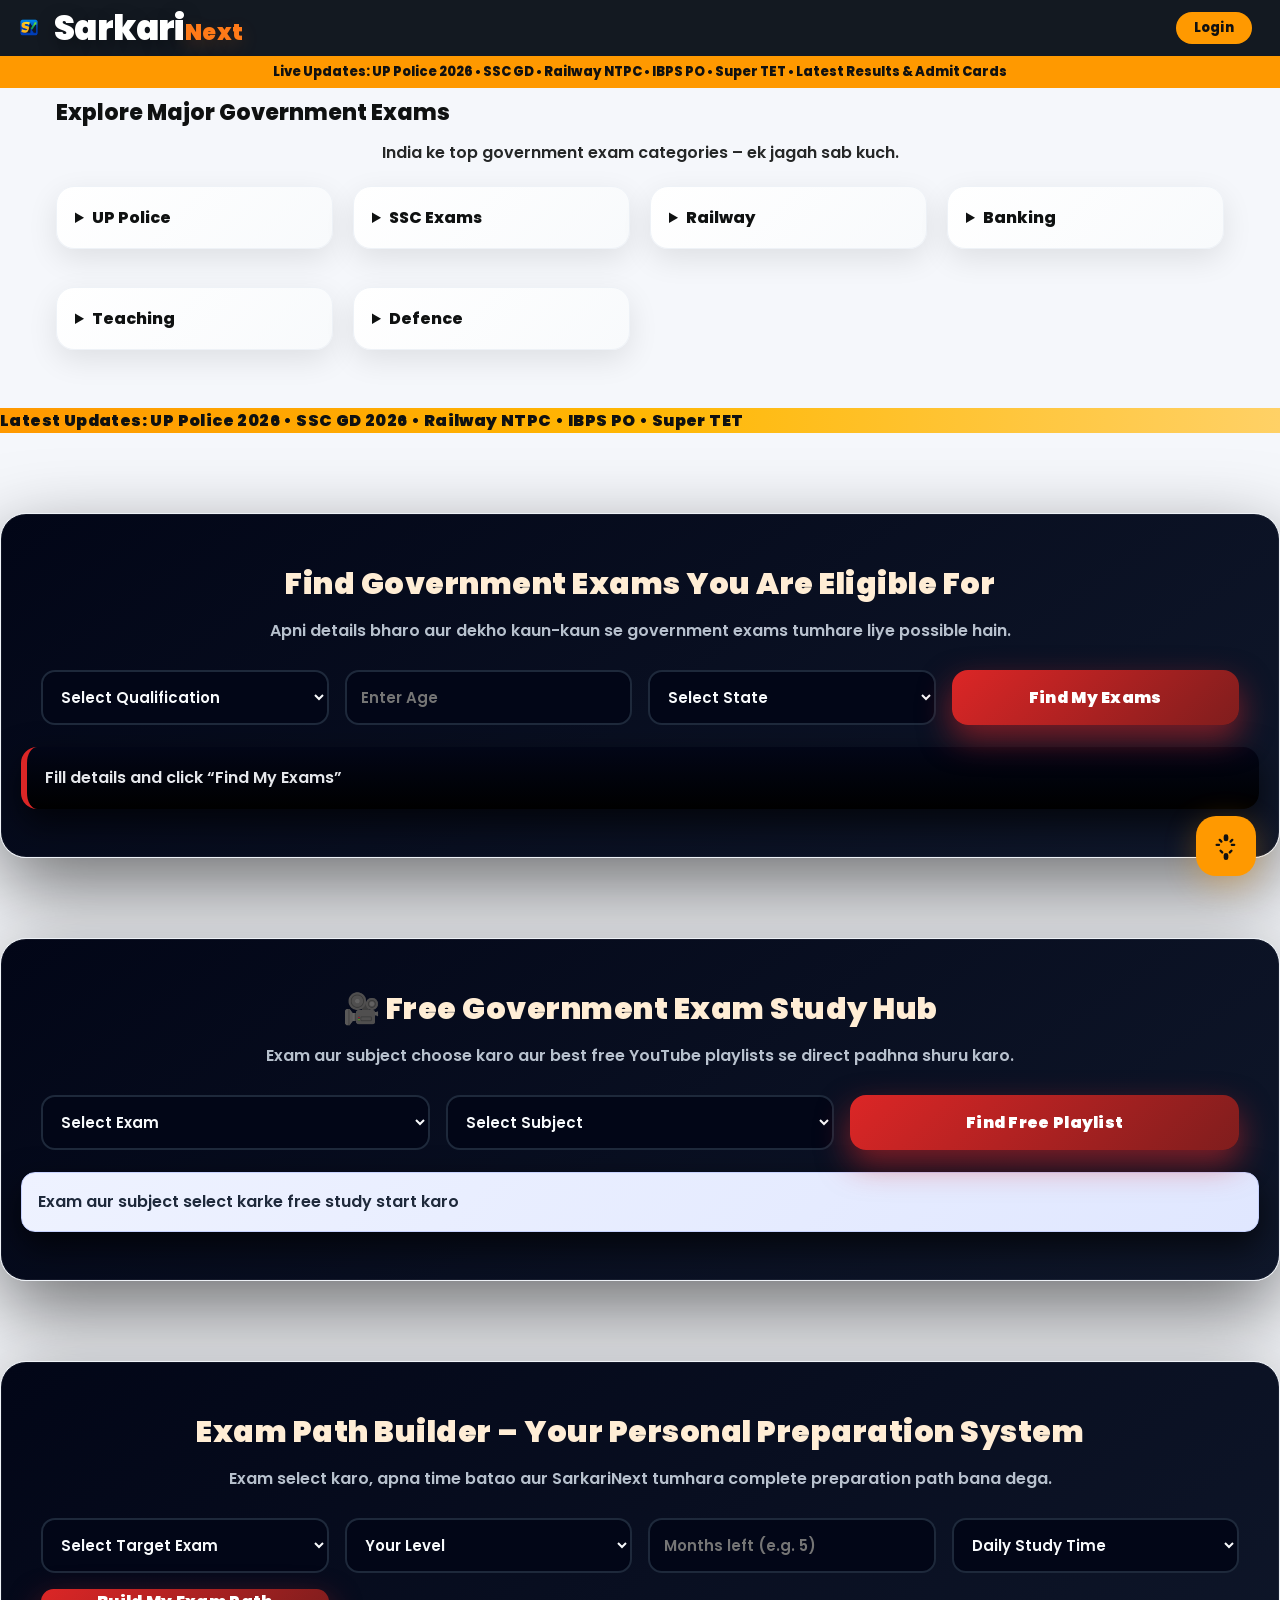
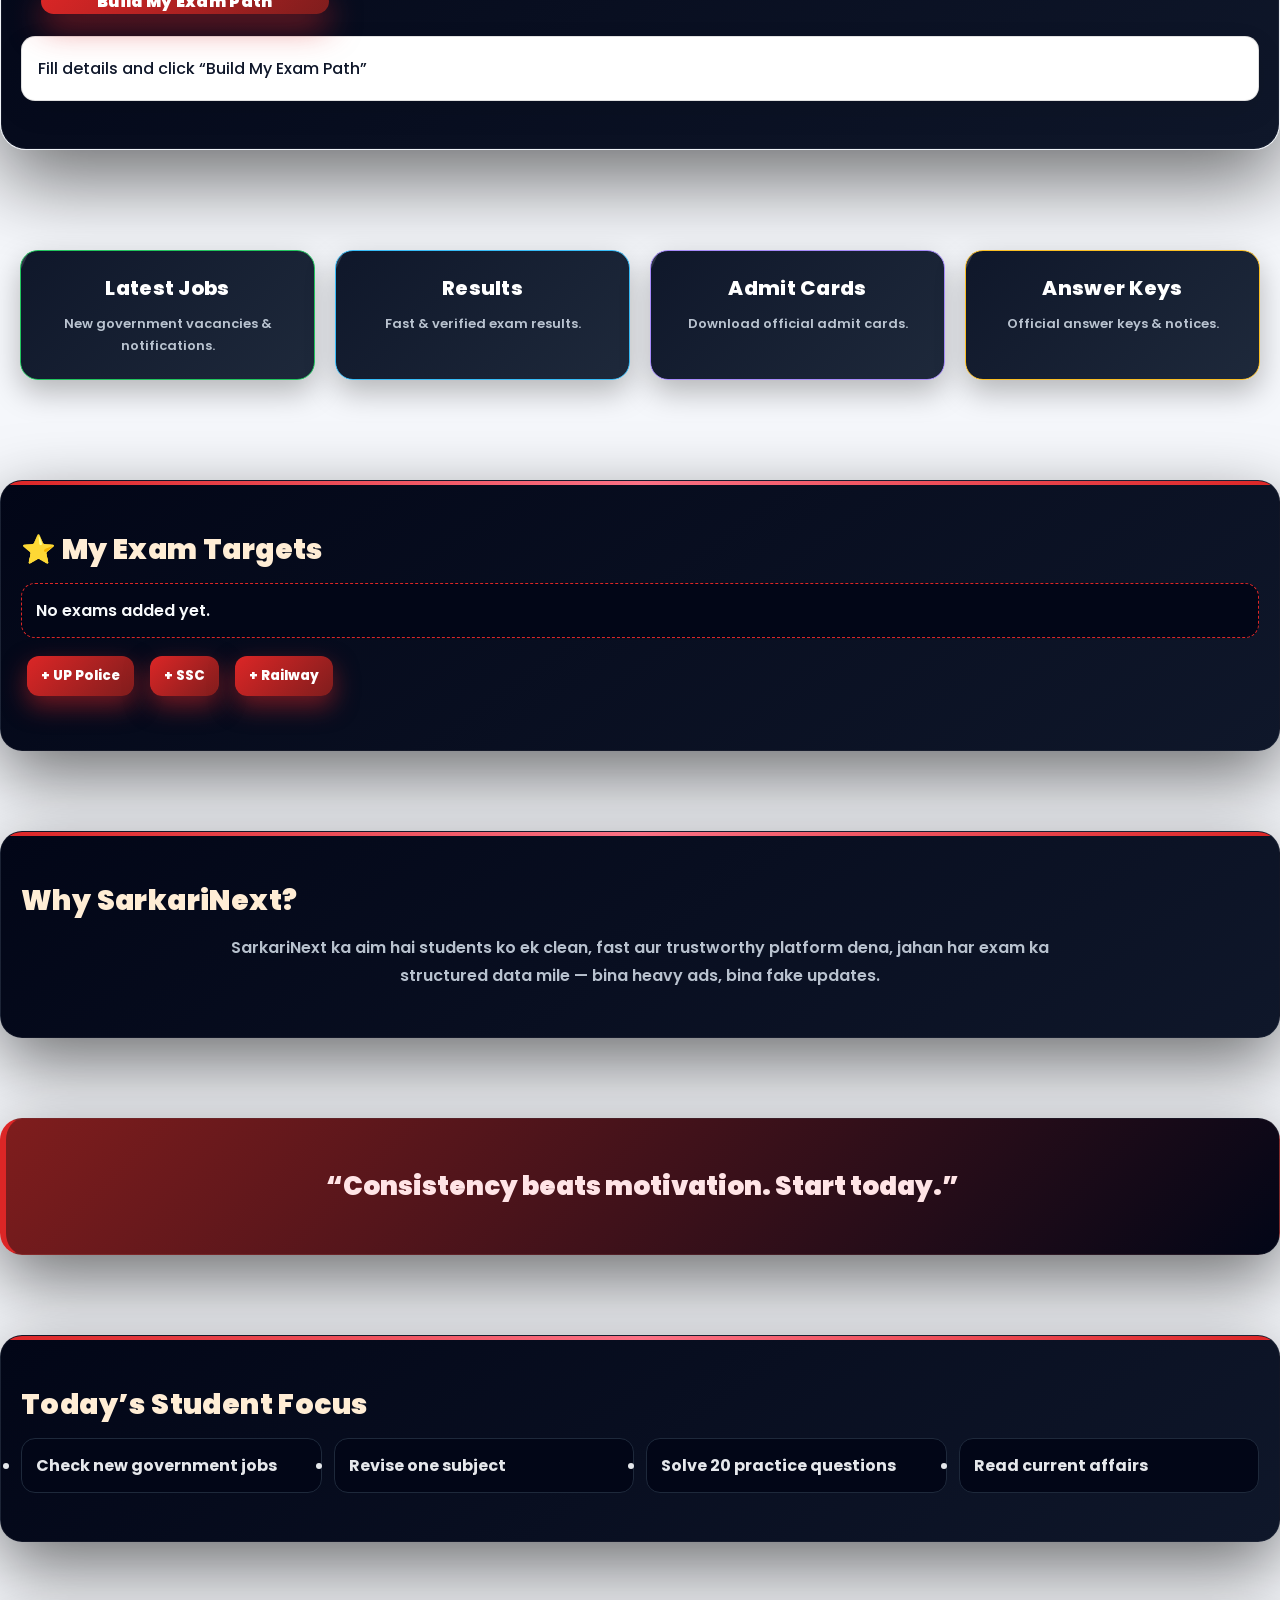
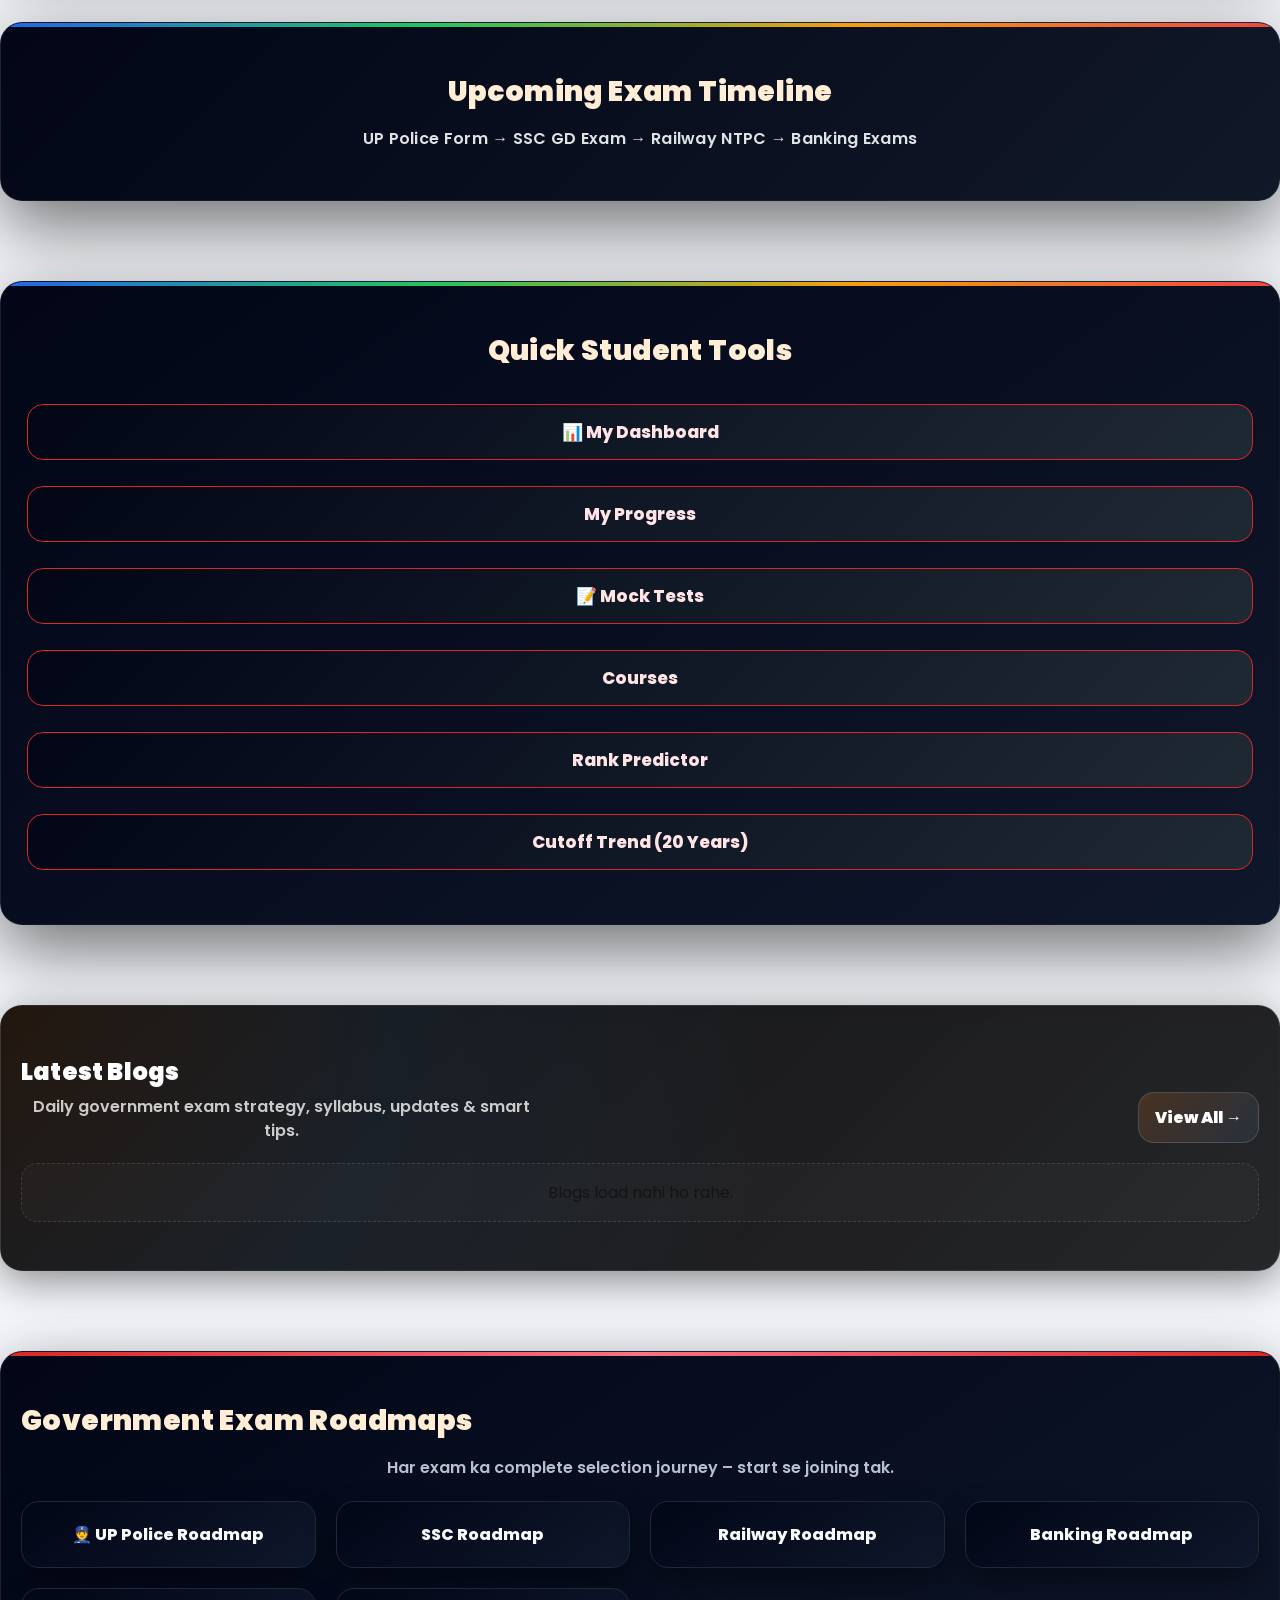
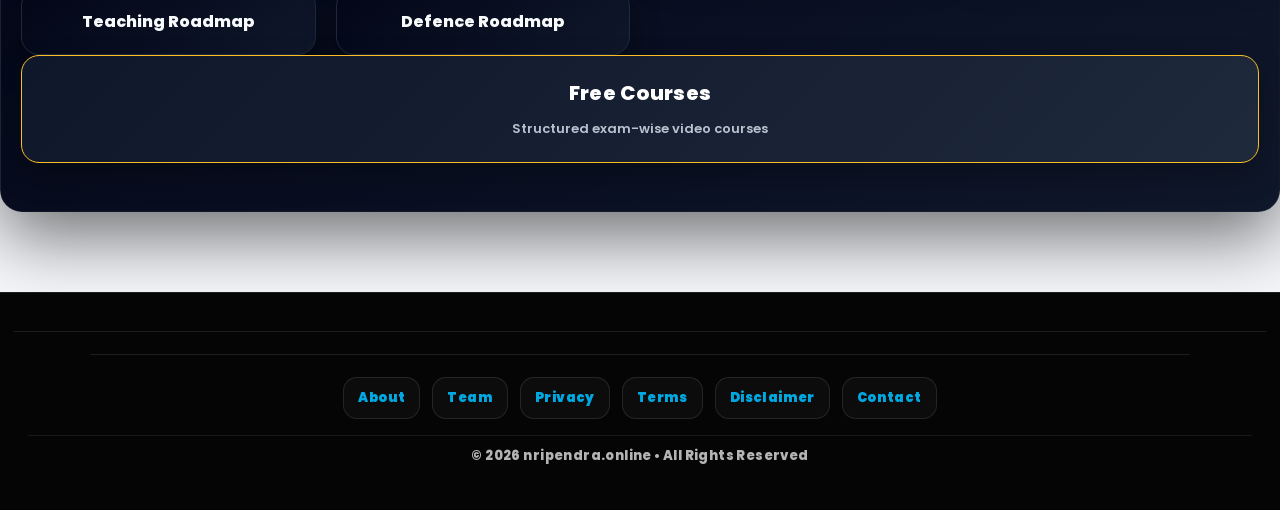
==== commit 2e5c6be7: "Fix: Mobile rendering optimizations, VRAM compositor crash fix, and sidebar shadow artifact resoluti" ====
--- a/index.html
+++ b/index.html
@@ -31,7 +31,8 @@
   <link rel="icon" type="image/png" href="./favicon.png" />
 
   <!-- Main CSS -->
-  <link rel="stylesheet" href="./css/Style.css?v=5">
+  <link rel="stylesheet" href="./css/Style.css?v=8">
+  <link rel="stylesheet" href="./css/roadmap.css">
   <script src="./js/app.js?v=5"></script>
 
   <!-- OneSignal -->
@@ -118,6 +119,12 @@
 <!-- TOP BAR -->
 <header class="topbar">
 
+  <button class="hamburger-menu" onclick="toggleSidebar()" aria-label="Menu">
+    <span></span>
+    <span></span>
+    <span></span>
+  </button>
+
   <div class="site-logo">
     <img src="./favicon.png" alt="SarkariNext Logo" />
     <span class="logoText">
@@ -135,13 +142,43 @@
 
 </header>
 
+<!-- MOBILE SIDEBAR -->
+<div id="sidebarOverlay" class="sidebar-overlay" onclick="toggleSidebar()"></div>
+<nav id="mobileSidebar" class="mobile-sidebar">
+  <div class="sidebar-header">
+    <div class="site-logo">
+      <span class="logoText">Sarkari<span class="logoNext">Next</span></span>
+    </div>
+    <button class="close-sidebar" onclick="toggleSidebar()">✕</button>
+  </div>
+  <ul class="sidebar-links">
+    <li><a href="#" onclick="openPage('home'); toggleSidebar(); return false;">🏠 Home</a></li>
+    <li><a href="#" onclick="openPage('masterCinematicRoadmap'); switchRoadmap('upPolice'); toggleSidebar(); return false;">🗺️ Roadmaps</a></li>
+    
+    <li class="sidebar-section-title">📚 Exams</li>
+    <li><a href="#" onclick="openPage('masterCinematicRoadmap'); switchRoadmap('ssc'); toggleSidebar(); return false;" class="sub-link">▸ SSC</a></li>
+    <li><a href="#" onclick="openPage('masterCinematicRoadmap'); switchRoadmap('railway'); toggleSidebar(); return false;" class="sub-link">▸ Railway</a></li>
+    <li><a href="#" onclick="openPage('masterCinematicRoadmap'); switchRoadmap('banking'); toggleSidebar(); return false;" class="sub-link">▸ Banking</a></li>
+    <li><a href="#" onclick="openPage('masterCinematicRoadmap'); switchRoadmap('teaching'); toggleSidebar(); return false;" class="sub-link">▸ Teaching</a></li>
+    <li><a href="#" onclick="openPage('masterCinematicRoadmap'); switchRoadmap('defence'); toggleSidebar(); return false;" class="sub-link">▸ Defence</a></li>
+    
+    <li class="sidebar-section-title">ℹ️ Information</li>
+    <li><a href="#" onclick="toggleSidebar(); return false;">About Us</a></li>
+    <li><a href="#" onclick="toggleSidebar(); return false;">Contact</a></li>
+    
+    <li style="margin-top: 30px;">
+      <button class="sidebar-login-btn" onclick="openPage('authPage'); toggleSidebar(); return false;">Login / Signup</button>
+    </li>
+  </ul>
+</nav>
+
 <!-- MAIN -->
 <main id="mainContent">
 
   <!-- HOME -->
   <section id="home" class="page home-pro">
 
-    <div class="home-explore">
+    <div class="home-explore container section">
 
       <h2>Explore Major Government Exams</h2>
       <p class="explore-sub">
@@ -254,7 +291,7 @@
     </div>
 
   <!-- EXAM FINDER -->
-    <div class="exam-finder">
+    <div class="exam-finder container section">
 
       <h2>Find Government Exams You Are Eligible For</h2>
       <p class="finder-sub">
@@ -293,7 +330,7 @@
     </div>
 
     <!-- FREE PLAYLIST HUB -->
-    <div class="exam-finder playlist-hub">
+    <div class="exam-finder playlist-hub container section">
 
       <h2>🎥 Free Government Exam Study Hub</h2>
       <p class="finder-sub">
@@ -331,7 +368,7 @@
     </div>
 
 <!-- EXAM PATH BUILDER -->
-    <div class="exam-finder playlist-hub">
+    <div class="exam-finder playlist-hub container section">
 
       <h2>Exam Path Builder – Your Personal Preparation System</h2>
       <p class="finder-sub">
@@ -376,7 +413,7 @@
     </div>
 
 <!-- MAIN PORTAL BUTTONS -->
-    <div class="portal-cards">
+    <div class="portal-cards container section">
 
       <a href="./latest_job.html" class="portal-card">
         <h3>Latest Jobs</h3>
@@ -477,12 +514,12 @@
       <p>Har exam ka complete selection journey – start se joining tak.</p>
 
       <div class="roadmap-grid">
-        <div onclick="openPage('upPoliceRoadmap')"> UP Police Roadmap</div>
-        <div onclick="openPage('sscRoadmap')"> SSC Roadmap</div>
-        <div onclick="openPage('railwayRoadmap')"> Railway Roadmap</div>
-        <div onclick="openPage('bankingRoadmap')"> Banking Roadmap</div>
-        <div onclick="openPage('teachingRoadmap')"> Teaching Roadmap</div>
-        <div onclick="openPage('defenceRoadmap')"> Defence Roadmap</div>
+        <div onclick="openPage('masterCinematicRoadmap'); switchRoadmap('upPolice');">👮 UP Police Roadmap</div>
+        <div onclick="openPage('masterCinematicRoadmap'); switchRoadmap('ssc');"> SSC Roadmap</div>
+        <div onclick="openPage('masterCinematicRoadmap'); switchRoadmap('railway');"> Railway Roadmap</div>
+        <div onclick="openPage('masterCinematicRoadmap'); switchRoadmap('banking');"> Banking Roadmap</div>
+        <div onclick="openPage('masterCinematicRoadmap'); switchRoadmap('teaching');"> Teaching Roadmap</div>
+        <div onclick="openPage('masterCinematicRoadmap'); switchRoadmap('defence');"> Defence Roadmap</div>
       </div>
 
       <div class="portal-card" onclick="window.location.href='prepare.html'">
@@ -524,119 +561,62 @@
 
 <!-- ROADMAP PAGES -->
 
-  <section id="upPoliceRoadmap" class="page hide">
-    <h1>UP Police Constable – Selection Roadmap</h1>
-    <p>Start se joining tak complete journey.</p>
-    <ol class="roadmap-steps">
-      <li>Eligibility + Physical standards</li>
-      <li>Syllabus & exam pattern</li>
-      <li>Daily preparation strategy</li>
-      <li>Online form filling</li>
-      <li>Admit card & written exam</li>
-      <li>Answer key & result</li>
-      <li>Physical test</li>
-      <li>Medical test</li>
-      <li>Document verification</li>
-      <li>Final merit & training</li>
-    </ol>
-    <div class="student-note">Tip: Written + physical dono equally important.</div>
-    <button class="back-btn" onclick="goBack()">← Back</button>
+  <section id="masterCinematicRoadmap" class="page hide">
+    <div class="cinematic-roadmap-wrapper theme-ssc">
+      <div id="roadmapProgressBar" class="roadmap-progress-bar"></div>
+      
+      <div class="roadmap-header" style="text-align: center; margin-bottom: 30px; position: relative; z-index: 10;">
+        <h1 id="roadmapHeaderTitle" style="font-size: 2.5rem; text-transform: uppercase; letter-spacing: 2px; color: #fff;">UP Police Mission</h1>
+        <p style="color: var(--theme-main); font-weight: 600;">Start se joining tak complete journey.</p>
+        <button class="back-btn" onclick="goBack()" style="margin-top: 20px; background: rgba(255,255,255,0.1); border: 1px solid var(--theme-main); color: #fff;">Return to Base</button>
+      </div>
+
+      <!-- PREMIUM EXAM TABS -->
+      <div class="roadmap-tabs-container">
+        <button class="roadmap-tab active" data-exam="upPolice" onclick="switchRoadmap('upPolice')">UP Police</button>
+        <button class="roadmap-tab" data-exam="ssc" onclick="switchRoadmap('ssc')">SSC</button>
+        <button class="roadmap-tab" data-exam="railway" onclick="switchRoadmap('railway')">Railway</button>
+        <button class="roadmap-tab" data-exam="banking" onclick="switchRoadmap('banking')">Banking</button>
+        <button class="roadmap-tab" data-exam="teaching" onclick="switchRoadmap('teaching')">Teaching</button>
+        <button class="roadmap-tab" data-exam="defence" onclick="switchRoadmap('defence')">Defence</button>
+      </div>
+
+      <svg class="roadmap-svg-canvas" id="roadmapSvg" preserveAspectRatio="none">
+        <g id="roadmapPathLayer"></g>
+      </svg>
+      
+      <div class="mission-container" id="missionContainer">
+        <!-- Nodes injected by roadmap.js -->
+      </div>
+      
+      <div class="floating-tip">
+        <span style="font-size: 1.5rem;">⚠️</span> Written + physical dono equally important!
+      </div>
+      
+      <!-- NODE MODAL OVERLAY -->
+      <div id="rmModalOverlay" class="roadmap-modal-overlay hide" onclick="if(event.target===this) closeNodeModal()">
+        <div id="rmModalContent" class="roadmap-modal-content">
+          <button class="rm-modal-close" onclick="closeNodeModal()">✕</button>
+          <div class="rm-modal-body">
+            <h2 id="rmModalTitle">Node Title</h2>
+            <ul id="rmModalPoints" class="rm-modal-points">
+              <!-- Injected points -->
+            </ul>
+            <div id="rmModalTip" class="rm-modal-tip">
+              Tip content here
+            </div>
+            <div class="rm-modal-footer">
+              <button id="rmModalPrevBtn" class="rm-modal-nav-btn" onclick="swapModalContent(currentModalIndex - 1)" style="display:none;">← Prev</button>
+              <a href="#" onclick="openPage('prepare'); closeNodeModal(); return false;" class="rm-modal-cta">Start Prep</a>
+              <button id="rmModalNextBtn" class="rm-modal-nav-btn">Next →</button>
+            </div>
+          </div>
+        </div>
+      </div>
+    </div>
   </section>
 
-  <section id="sscRoadmap" class="page hide">
-    <h1>SSC Exams – Complete Roadmap</h1>
-    <p>CGL, CHSL, GD, MTS, Steno.</p>
-    <ol class="roadmap-steps">
-      <li>Eligibility & post selection</li>
-      <li>Exam pattern understanding</li>
-      <li>Syllabus + daily routine</li>
-      <li>Online application</li>
-      <li>Tier-1 exam → result</li>
-      <li>Tier-2 / skill / descriptive</li>
-      <li>Document verification</li>
-      <li>Final merit list</li>
-      <li>Department allotment</li>
-      <li>Joining</li>
-    </ol>
-    <div class="student-note">Tip: Daily mock + analysis = selection key.</div>
-    <button class="back-btn" onclick="goBack()">← Back</button>
-  </section>
-
-  <section id="railwayRoadmap" class="page hide">
-    <h1>Railway Exams – Roadmap</h1>
-    <p>Group D, NTPC, ALP, Technician.</p>
-    <ol class="roadmap-steps">
-      <li>Notification & eligibility</li>
-      <li>Syllabus & CBT planning</li>
-      <li>Application form</li>
-      <li>CBT-1 exam</li>
-      <li>CBT-2 / skill test</li>
-      <li>Physical test (if any)</li>
-      <li>Document verification</li>
-      <li>Medical test</li>
-      <li>Final panel</li>
-      <li>Zone joining</li>
-    </ol>
-    <div class="student-note">Tip: Speed + accuracy game changer.</div>
-    <button class="back-btn" onclick="goBack()">← Back</button>
-  </section>
-
-  <section id="bankingRoadmap" class="page hide">
-    <h1>Banking Exams – Roadmap</h1>
-    <p>SBI, IBPS, RRB PO & Clerk.</p>
-    <ol class="roadmap-steps">
-      <li>Graduation eligibility</li>
-      <li>Prelims + Mains understanding</li>
-      <li>Daily sectional practice</li>
-      <li>Application form</li>
-      <li>Prelims exam</li>
-      <li>Mains exam</li>
-      <li>Interview / language test</li>
-      <li>Document verification</li>
-      <li>Final merit</li>
-      <li>Bank joining</li>
-    </ol>
-    <div class="student-note">Tip: Mock + time management mandatory.</div>
-    <button class="back-btn" onclick="goBack()"> Back</button>
-  </section>
-
-  <section id="teachingRoadmap" class="page hide">
-    <h1>Teaching Exams – Roadmap</h1>
-    <p>CTET, UPTET, Super TET, KVS, DSSSB.</p>
-    <ol class="roadmap-steps">
-      <li>D.El.Ed / B.Ed eligibility</li>
-      <li>Syllabus & pedagogy</li>
-      <li>NCERT mastery</li>
-      <li>Online form</li>
-      <li>Written exam</li>
-      <li>Answer key</li>
-      <li>Result</li>
-      <li>Merit list</li>
-      <li>Counselling</li>
-      <li>School joining</li>
-    </ol>
-    <div class="student-note"> Tip: Pedagogy + NCERT strongest weapon.</div>
-    <button class="back-btn" onclick="goBack()"> Back</button>
-  </section>
-
-  <section id="defenceRoadmap" class="page hide">
-    <h1>Defence Exams – Roadmap</h1>
-    <p>NDA, CDS, AFCAT, Agniveer.</p>
-    <ol class="roadmap-steps">
-      <li>Eligibility & physical standards</li>
-      <li>Written exam prep</li>
-      <li>Online registration</li>
-      <li>Written exam</li>
-      <li>Result</li>
-      <li>SSB interview</li>
-      <li>Medical test</li>
-      <li>Merit list</li>
-      <li>Academy allotment</li>
-      <li>Training start</li>
-    </ol>
-    <div class="student-note">Tip: Discipline + fitness + personality.</div>
-    <button class="back-btn" onclick="goBack()">← Back</button>
-  </section>
+
 
 <!-- =================== AUTH PAGE =================== -->
   <section id="authPage" class="page hide">
@@ -745,8 +725,12 @@
 <script src="./js/auth.js"></script>
 <script src="./js/dashboard.js"></script>
 <script src="./js/tracker.js"></script>
+<script src="./js/roadmap.js"></script>
 
 <!-- Main JS -->
+<!-- MOBILE STICKY CTA -->
+<a href="./prepare.html" class="mobile-sticky-cta">Start Journey 🚀</a>
+
 <script src="./js/main.js"></script>
 
 <!-- SarkariNext AI Widget -->
--- a/css/Style.css
+++ b/css/Style.css
@@ -29,6 +29,27 @@
   scroll-behavior: smooth;
 }
 
+* {
+  word-break: break-word; /* Prevent long text from blowing out containers on mobile */
+}
+
+img, video {
+  max-width: 100%;
+  height: auto;
+}
+
+/* ---------- STRUCTURAL SYSTEM (8px GRID) ---------- */
+.container {
+  width: 100%;
+  max-width: 1200px;
+  margin: 0 auto;
+  padding: 0 16px;
+}
+
+.section {
+  margin-bottom: 40px;
+}
+
 /* ---------- TOP BAR ---------- */
 .topbar{
   position:fixed;
@@ -184,9 +205,9 @@
 
 .explore-box{
   background:white;
-  border-radius:14px;
-  box-shadow:0 6px 18px #0002;
-  padding:10px;
+  border-radius:16px;
+  box-shadow:0 4px 16px rgba(0,0,0,0.08);
+  padding:16px;
 }
 
 .explore-box summary{
@@ -195,7 +216,7 @@
   font-size:16px;
 }
 
-.explore-content ul{margin-top:10px;padding-left:18px}
+.explore-content ul{margin-top:16px;padding-left:16px}
 
 /* ---------- ROADMAP ---------- */
 .roadmap-grid{
@@ -208,7 +229,7 @@
 .roadmap-grid div{
   background:white;
   padding:16px;
-  border-radius:14px;
+  border-radius:16px;
   text-align:center;
   font-weight:800;
   cursor:pointer;
@@ -250,8 +271,8 @@
 
 .finder-form select,
 .finder-form input{
-  padding:10px;
-  border-radius:8px;
+  padding:16px;
+  border-radius:16px;
   border:none;
   font-weight:600;
 }
@@ -275,8 +296,8 @@
 /* ---------- MOCK TEST ---------- */
 .q-box{
   background:white;
-  border-radius:12px;
-  padding:14px;
+  border-radius:16px;
+  padding:16px;
   margin:10px 0;
   box-shadow:0 4px 12px #0002;
 }
@@ -299,14 +320,14 @@
 .doc-grid{
   display:grid;
   grid-template-columns:repeat(auto-fit,minmax(220px,1fr));
-  gap:14px;
+  gap:16px;
   margin-top:16px;
 }
 
 .doc-grid div{
   background:#f8fafc;
-  padding:14px;
-  border-radius:12px;
+  padding:16px;
+  border-radius:16px;
   box-shadow:0 4px 12px #0001;
 }
 
@@ -314,13 +335,13 @@
 .portal-cards{
   display:grid;
   grid-template-columns:repeat(auto-fit,minmax(200px,1fr));
-  gap:14px;
-  margin:20px 0;
+  gap:16px;
+  margin:24px 0;
 }
 
 .portal-cards div{
   background:white;
-  border-radius:14px;
+  border-radius:16px;
   padding:16px;
   box-shadow:0 6px 18px #0002;
   cursor:pointer;
@@ -3773,17 +3794,662 @@
   }
 }
 
-
-
-
-
-
-
-
-
-
-
-
-
-
-
+/* ===================================================
+   💎 PREMIUM AUTH PAGE STYLES
+=================================================== */
+
+.auth-page {
+  min-height: 80vh;
+  display: flex;
+  align-items: center;
+  justify-content: center;
+  padding: 20px;
+  background: radial-gradient(circle at top right, #fff7ed, transparent),
+              radial-gradient(circle at bottom left, #eff6ff, transparent);
+}
+
+.auth-card {
+  width: 100%;
+  max-width: 420px;
+  background: white;
+  border-radius: 24px;
+  box-shadow: 0 25px 50px -12px rgba(0, 0, 0, 0.15);
+  padding: 40px;
+  border: 1px solid rgba(0, 0, 0, 0.05);
+}
+
+.auth-logo-area {
+  text-align: center;
+  margin-bottom: 32px;
+}
+
+.auth-logo-area h2 {
+  font-size: 32px;
+  font-weight: 900;
+  color: #ff9900;
+  letter-spacing: -0.5px;
+  margin-bottom: 8px;
+}
+
+.auth-logo-area p {
+  color: #64748b;
+  font-weight: 500;
+  font-size: 14px;
+}
+
+.auth-tabs {
+  display: flex;
+  background: #f1f5f9;
+  padding: 6px;
+  border-radius: 14px;
+  margin-bottom: 24px;
+}
+
+.auth-tab {
+  flex: 1;
+  padding: 10px;
+  border: none;
+  background: transparent;
+  font-weight: 700;
+  color: #64748b;
+  cursor: pointer;
+  border-radius: 10px;
+  transition: 0.25s;
+}
+
+.auth-tab.active {
+  background: white;
+  color: #0f172a;
+  box-shadow: 0 4px 12px rgba(0, 0, 0, 0.05);
+}
+
+.auth-input-group {
+  margin-bottom: 20px;
+}
+
+.auth-input-group label {
+  display: block;
+  font-size: 13px;
+  font-weight: 700;
+  color: #0f172a;
+  margin-bottom: 6px;
+}
+
+.auth-input-group input {
+  width: 100%;
+  padding: 12px 16px;
+  border-radius: 12px;
+  border: 1.5px solid #e2e8f0;
+  outline: none;
+  font-weight: 500;
+  transition: 0.2s;
+}
+
+.auth-input-group input:focus {
+  border-color: #ff9900;
+  box-shadow: 0 0 0 4px rgba(255, 153, 0, 0.1);
+}
+
+.auth-submit-btn {
+  width: 100%;
+  padding: 14px;
+  border: none;
+  border-radius: 14px;
+  background: linear-gradient(135deg, #ff9900, #ffb703);
+  color: #111;
+  font-weight: 800;
+  font-size: 16px;
+  cursor: pointer;
+  margin-top: 10px;
+  box-shadow: 0 10px 15px -3px rgba(255, 153, 0, 0.3);
+}
+
+.auth-msg {
+  text-align: center;
+  margin-top: 16px;
+  font-size: 13px;
+  font-weight: 600;
+  min-height: 20px;
+}
+
+.auth-msg.error { color: #dc2626; }
+.auth-msg.success { color: #16a34a; }
+
+/* Dashboard UI Enhancement */
+.dash-page {
+  padding: 24px;
+  max-width: 1200px;
+  margin: 0 auto;
+}
+
+.dash-page-header {
+  display: flex;
+  justify-content: space-between;
+  align-items: center;
+  margin-bottom: 32px;
+}
+
+.dash-section-card {
+  background: white;
+  border-radius: 20px;
+  padding: 24px;
+  box-shadow: 0 10px 25px rgba(0, 0, 0, 0.05);
+}
+
+/* Navbar Auth Button Premium */
+.auth-avatar-btn {
+  display: flex;
+  align-items: center;
+  gap: 10px;
+  background: #232f3e;
+  border: 1px solid rgba(255, 255, 255, 0.1);
+  padding: 4px 12px 4px 4px;
+  border-radius: 30px;
+  cursor: pointer;
+  color: white;
+}
+
+.auth-avatar {
+  width: 32px;
+  height: 32px;
+  background: #ff9900;
+  color: #111;
+  border-radius: 50%;
+  display: flex;
+  align-items: center;
+  justify-content: center;
+  font-weight: 900;
+  font-size: 14px;
+}
+
+.auth-name-text {
+  font-weight: 700;
+  font-size: 14px;
+}
+
+.auth-logout-btn {
+  background: rgba(255, 255, 255, 0.1);
+  border: none;
+  width: 28px;
+  height: 28px;
+  border-radius: 50%;
+  color: white;
+  cursor: pointer;
+  display: flex;
+  align-items: center;
+  justify-content: center;
+  font-size: 12px;
+}
+
+.auth-login-topbar {
+  background: #ff9900;
+  color: #111;
+  border: none;
+  padding: 6px 18px;
+  border-radius: 20px;
+  font-weight: 800;
+  cursor: pointer;
+}
+
+
+
+
+
+
+
+
+
+
+
+
+
+
+
+
+/* =========================================================
+   GLOBAL MOBILE OPTIMIZATION (MAX-WIDTH: 768px)
+========================================================= */
+
+/* Desktop defaults for new elements (hide them on desktop) */
+.hamburger-menu { display: none; }
+.mobile-sidebar { display: none; }
+.sidebar-overlay { display: none; }
+.mobile-sticky-cta { display: none; }
+
+@media screen and (max-width: 768px) {
+  /* 1. LAYOUT & GRIDS -> VERTICAL STACKS */
+  .explore-grid, .portal-grid {
+    display: flex !important;
+    flex-direction: column !important;
+    gap: 20px !important;
+  }
+  
+  .finder-form {
+    flex-direction: column !important;
+    gap: 15px !important;
+  }
+
+  /* 2. TOPBAR & HAMBURGER MENU */
+  .hamburger-menu {
+    display: flex;
+    flex-direction: column;
+    justify-content: space-around;
+    width: 30px;
+    height: 24px;
+    background: transparent;
+    border: none;
+    cursor: pointer;
+    z-index: 100;
+  }
+  .hamburger-menu span {
+    width: 100%;
+    height: 3px;
+    background: #fff;
+    border-radius: 10px;
+    transition: all 0.3s linear;
+  }
+  
+  .live-bar {
+    display: none !important; /* Hide ticker to save vertical space on mobile */
+  }
+
+  .topbar {
+    padding: 10px 15px;
+    justify-content: space-between;
+  }
+  #authButtonsTopbar {
+    display: none; /* Hide auth buttons on topbar, they are in sidebar or accessible elsewhere */
+  }
+
+  /* 3. SLIDE-IN SIDEBAR */
+  .mobile-sidebar {
+    display: block;
+    position: fixed;
+    top: 0;
+    left: -300px;
+    width: 280px;
+    height: 100vh;
+    background: rgba(15, 23, 42, 0.95);
+    backdrop-filter: blur(20px);
+    -webkit-backdrop-filter: blur(20px);
+    z-index: 10000;
+    transition: left 0.4s cubic-bezier(0.175, 0.885, 0.32, 1.275);
+    border-right: 1px solid rgba(255,255,255,0.1);
+    box-shadow: 5px 0 30px rgba(0,0,0,0.5);
+    padding: 20px;
+  }
+  .mobile-sidebar.open {
+    left: 0;
+  }
+  .sidebar-overlay {
+    display: block;
+    position: fixed;
+    top: 0;
+    left: 0;
+    width: 100vw;
+    height: 100vh;
+    background: rgba(0,0,0,0.6);
+    backdrop-filter: blur(5px);
+    z-index: 9999;
+    opacity: 0;
+    pointer-events: none;
+    transition: opacity 0.3s ease;
+  }
+  .sidebar-overlay.open {
+    opacity: 1;
+    pointer-events: auto;
+  }
+  .sidebar-header {
+    display: flex;
+    justify-content: space-between;
+    align-items: center;
+    margin-bottom: 40px;
+    padding-bottom: 15px;
+    border-bottom: 1px solid rgba(255,255,255,0.1);
+  }
+  .close-sidebar {
+    background: transparent;
+    border: none;
+    color: #fff;
+    font-size: 1.5rem;
+  }
+  .sidebar-links {
+    list-style: none;
+    padding: 0;
+    margin: 0;
+  }
+  .sidebar-links li {
+    margin-bottom: 25px;
+  }
+  .sidebar-links a {
+    color: #e2e8f0;
+    text-decoration: none;
+    font-size: 1.2rem;
+    font-weight: 600;
+    display: block;
+    transition: color 0.2s;
+  }
+  .sidebar-links a:active {
+    color: #00e5ff;
+  }
+
+  /* 4. PERFORMANCE & TOUCH UX */
+  * {
+    -webkit-tap-highlight-color: transparent;
+  }
+  
+  .explore-box, .portal-card, .btn, button, .video-card {
+    will-change: transform;
+    transition: transform 0.2s ease !important;
+  }
+  
+  /* Disable heavy hover scaling and shadow on mobile */
+  .explore-box:hover, .portal-card:hover, .video-card:hover {
+    transform: none !important;
+    box-shadow: 0 0 10px rgba(0,0,0,0.2) !important;
+  }
+  
+  /* Add native tap feedback */
+  .explore-box:active, .portal-card:active, button:active, .video-card:active, .roadmap-grid div:active {
+    transform: scale(0.97) !important;
+  }
+
+  /* 5. BOTTOM SHEET FOR AUTH MODAL */
+  .auth-card {
+    position: absolute !important;
+    bottom: 0 !important;
+    top: auto !important;
+    left: 0 !important;
+    transform: translate(0, 100%) !important;
+    width: 100% !important;
+    max-width: none !important;
+    border-radius: 30px 30px 0 0 !important;
+    transition: transform 0.4s cubic-bezier(0.175, 0.885, 0.32, 1.275) !important;
+    padding: 40px 20px 60px 20px !important;
+  }
+  /* When the page/modal is active, slide up */
+  .page:not(.hide) .auth-card {
+    transform: translate(0, 0) !important;
+  }
+
+  /* 6. STICKY BOTTOM CTA */
+  .mobile-sticky-cta {
+    display: block;
+    position: fixed;
+    bottom: 20px;
+    left: 20px;
+    right: 20px;
+    background: linear-gradient(135deg, #00e5ff, #0088ff);
+    color: #000;
+    text-align: center;
+    padding: 16px;
+    font-size: 1.1rem;
+    font-weight: 800;
+    border-radius: 16px;
+    box-shadow: 0 10px 25px rgba(0, 229, 255, 0.4);
+    z-index: 9000; /* Below modals */
+    text-decoration: none;
+    transition: transform 0.2s;
+  }
+  .mobile-sticky-cta:active {
+    transform: scale(0.95);
+  }
+  
+  /* Ensure main content doesn't get hidden behind sticky CTA */
+  main {
+    padding-bottom: 100px;
+  }
+  
+  /* Form inputs touch targets */
+  input, select, button {
+    min-height: 44px;
+    font-size: 16px !important; /* prevents iOS zoom */
+  }
+}
+
+@media screen and (max-width: 768px) {
+  /* ---------- MOBILE TYPOGRAPHY & SPACING FIXES ---------- */
+  h1 { 
+    font-size: 24px !important; 
+    line-height: 1.3 !important; 
+    margin-bottom: 16px !important; 
+  }
+  h2 { 
+    font-size: 20px !important; 
+    line-height: 1.3 !important; 
+    margin-bottom: 16px !important; 
+  }
+  h3 {
+    font-size: 18px !important;
+    margin-bottom: 12px !important;
+  }
+  p, li, .explore-content ul li { 
+    font-size: 14px !important; 
+    line-height: 1.6 !important; 
+  }
+
+  /* Force grids into clean vertical stacks on mobile, removing inconsistent gaps */
+  .explore-grid, .portal-cards, .roadmap-grid, .doc-grid, .mock-stats {
+    display: flex !important;
+    flex-direction: column !important;
+    gap: 16px !important;
+    width: 100% !important;
+  }
+  
+  .explore-box, .portal-card, .q-box, .roadmap-box {
+    width: 100% !important;
+    margin: 0 !important;
+    box-sizing: border-box !important;
+  }
+}
+
+/* =========================================================
+   MOBILE UX POLISH & CRITICAL BUG FIXES
+========================================================= */
+@media screen and (max-width: 768px) {
+  
+  /* 1 & 2. NAVBAR & HAMBURGER FIXES */
+  .topbar {
+    position: sticky !important;
+    top: 0;
+    height: 56px !important;
+    padding: 0 16px !important;
+    display: flex !important;
+    justify-content: space-between !important;
+    align-items: center !important;
+    background: rgba(19, 25, 33, 0.95) !important;
+    backdrop-filter: blur(10px) !important;
+    -webkit-backdrop-filter: blur(10px) !important;
+    z-index: 3000 !important;
+    box-shadow: 0 2px 10px rgba(0,0,0,0.3) !important;
+  }
+
+  .hamburger-menu {
+    width: 44px !important;  /* Touch Target */
+    height: 44px !important; /* Touch Target */
+    padding: 10px !important;
+    display: flex !important;
+    flex-direction: column !important;
+    justify-content: center !important;
+    align-items: flex-start !important;
+    gap: 5px !important;
+    background: transparent !important;
+    border: none !important;
+  }
+
+  .hamburger-menu span {
+    width: 24px !important; /* Visual Icon Size */
+    height: 2px !important;
+    background: #fff !important;
+    border-radius: 2px !important;
+  }
+
+  /* 3. REMOVE START JOURNEY CTA */
+  .mobile-sticky-cta {
+    display: none !important;
+  }
+
+  /* 4, 5, 8, 9. WHITE SCREEN BUG & INSTANT VISIBILITY */
+  /* Remove all delayed animations and forced opacity:0 */
+  .page, .explore-box, .portal-card, .q-box, .mock-hero, .roadmap-box, .doc-grid div, .portal-cards div {
+    opacity: 1 !important;
+    transform: none !important; 
+    animation: none !important; 
+    visibility: visible !important;
+  }
+
+  /* Optional very soft fade that doesn't block layout or wait for JS */
+  .page:not(.hide) {
+    animation: instantFade 0.2s ease-out forwards !important;
+  }
+  
+  @keyframes instantFade {
+    from { opacity: 0.9; }
+    to { opacity: 1; }
+  }
+
+  /* 6. SPACING FIX (TOP AREA) */
+  #mainContent {
+    padding-top: 24px !important; /* Removed massive 96px gap */
+  }
+  
+  .hide {
+    display: none !important;
+  }
+}
+
+/* =========================================================
+   CRITICAL RENDERING FIX & FULL-FEATURE MENU (v3)
+========================================================= */
+
+/* Fix White Screen globally - disable massive page slide from bottom */
+.page {
+  animation: none !important;
+  opacity: 1 !important;
+  transform: none !important;
+  visibility: visible !important;
+}
+
+/* Add micro animations to cards instead */
+.explore-box, .portal-card, .doc-grid div, .roadmap-box {
+  animation: microFadeUp 0.4s ease-out forwards;
+}
+
+@keyframes microFadeUp {
+  from { opacity: 0; transform: translateY(10px); }
+  to { opacity: 1; transform: translateY(0); }
+}
+
+@media screen and (max-width: 768px) {
+  /* Sidebar Upgrade */
+  .mobile-sidebar {
+    width: 80% !important;
+    max-width: 320px !important;
+    background: rgba(15, 23, 42, 0.98) !important; /* Dark glass */
+  }
+
+  .sidebar-section-title {
+    color: #a0aec0;
+    font-size: 0.9rem;
+    text-transform: uppercase;
+    letter-spacing: 1px;
+    margin-top: 20px;
+    margin-bottom: 10px !important;
+    font-weight: 800;
+  }
+
+  .sidebar-links a.sub-link {
+    font-size: 1rem;
+    font-weight: 500;
+    padding-left: 10px;
+    color: #cbd5e1;
+  }
+  
+  .sidebar-links a.sub-link:hover {
+    color: #ff9900;
+  }
+
+  .sidebar-login-btn {
+    width: 100%;
+    padding: 14px;
+    background: linear-gradient(135deg, #00e5ff, #0088ff);
+    color: #000;
+    border: none;
+    border-radius: 12px;
+    font-size: 1.1rem;
+    font-weight: 800;
+    cursor: pointer;
+    box-shadow: 0 4px 15px rgba(0, 229, 255, 0.3);
+  }
+  
+  .sidebar-login-btn:active {
+    transform: scale(0.95);
+  }
+}
+
+/* =========================================================
+   COMPOSITOR CRASH FIX (v4 - Final Render Stabilization)
+========================================================= */
+
+@media screen and (max-width: 768px) {
+  /* 1. Remove backdrop-filter to prevent blank screen crash */
+  .topbar {
+    background: #131921 !important;
+    backdrop-filter: none !important;
+    -webkit-backdrop-filter: none !important;
+  }
+
+  /* 2. Force hardware acceleration on main container to prevent repaint issues */
+  #mainContent, .page {
+    transform: translateZ(0) !important;
+    -webkit-transform: translateZ(0) !important;
+    will-change: auto !important;
+  }
+
+  /* 3. Strip micro-animations to guarantee instant display on slow devices */
+  .explore-box, .portal-card, .doc-grid div, .roadmap-box {
+    animation: none !important;
+    opacity: 1 !important;
+    transform: none !important;
+    -webkit-transform: none !important;
+  }
+}
+
+/* =========================================================
+   COMPOSITOR VRAM FIX (v5 - GPU Memory Overload Fix)
+========================================================= */
+
+@media screen and (max-width: 768px) {
+  /* 1. Strip aggressive layer creation to stop GPU VRAM crash */
+  * {
+    will-change: auto !important;
+  }
+  
+  /* 2. Remove translateZ from main wrapper to flatten the DOM layer */
+  #mainContent, .page {
+    transform: none !important;
+    -webkit-transform: none !important;
+  }
+
+  /* 3. Fix the dark strip on the left side (Sidebar protrusion) */
+  .mobile-sidebar {
+    left: -100% !important;
+  }
+  .mobile-sidebar.open {
+    left: 0 !important;
+  }
+}
+
+/* =========================================================
+   SHADOW BLEED FIX (v6 - Clean Visual Edge)
+========================================================= */
+
+@media screen and (max-width: 768px) {
+  /* Hide the sidebar completely when closed to prevent shadow bleed */
+  .mobile-sidebar:not(.open) {
+    visibility: hidden !important;
+    opacity: 0 !important;
+    pointer-events: none !important;
+    box-shadow: none !important;
+  }
+}
--- a/css/roadmap.css
+++ b/css/roadmap.css
@@ -0,0 +1,579 @@
+/* CINEMATIC ZIG-ZAG ROADMAP CSS - MULTI THEME */
+
+:root {
+  --bg-dark: #07090e;
+  --glass-border: rgba(255, 255, 255, 0.1);
+}
+
+.cinematic-roadmap-wrapper {
+  /* Default Theme (UP Police / Default) */
+  --theme-main: #00e5ff;
+  --theme-glow: rgba(0, 229, 255, 0.3);
+  
+  position: relative;
+  width: 100%;
+  background-color: var(--bg-dark);
+  background-image: 
+    radial-gradient(circle at var(--mouse-x, 50%) var(--mouse-y, 50%), var(--theme-glow), transparent 40%),
+    linear-gradient(rgba(255,255,255,0.03) 1px, transparent 1px),
+    linear-gradient(90deg, rgba(255,255,255,0.03) 1px, transparent 1px);
+  background-size: 100% 100%, 40px 40px, 40px 40px;
+  overflow: hidden;
+  padding: 40px 0 100px 0;
+  color: white;
+  min-height: 100vh;
+  transition: background-image 0.5s ease;
+}
+
+/* PROGRESS BAR */
+.roadmap-progress-bar {
+  position: fixed;
+  top: 0;
+  left: 0;
+  height: 4px;
+  background: var(--theme-main);
+  width: 0%;
+  z-index: 10000;
+  box-shadow: 0 0 10px var(--theme-main);
+  transition: width 0.1s ease-out, background 0.5s ease;
+}
+
+/* THEMES */
+.cinematic-roadmap-wrapper.theme-upPolice {
+  --theme-main: #00e5ff;
+  --theme-glow: rgba(0, 229, 255, 0.3);
+}
+.cinematic-roadmap-wrapper.theme-ssc {
+  --theme-main: #3b82f6;
+  --theme-glow: rgba(59, 130, 246, 0.3);
+}
+.cinematic-roadmap-wrapper.theme-railway {
+  --theme-main: #f59e0b;
+  --theme-glow: rgba(245, 158, 11, 0.3);
+}
+.cinematic-roadmap-wrapper.theme-banking {
+  --theme-main: #10b981;
+  --theme-glow: rgba(16, 185, 129, 0.3);
+}
+.cinematic-roadmap-wrapper.theme-teaching {
+  --theme-main: #8b5cf6;
+  --theme-glow: rgba(139, 92, 246, 0.3);
+}
+.cinematic-roadmap-wrapper.theme-defence {
+  --theme-main: #ef4444;
+  --theme-glow: rgba(239, 68, 68, 0.3);
+}
+
+/* TAB SELECTOR */
+.roadmap-tabs-container {
+  position: relative;
+  display: flex;
+  justify-content: center;
+  gap: 15px;
+  margin: 0 auto 60px auto;
+  max-width: 800px;
+  background: rgba(255,255,255,0.05);
+  padding: 10px;
+  border-radius: 50px;
+  backdrop-filter: blur(10px);
+  z-index: 20;
+  overflow-x: auto;
+  scrollbar-width: none; /* Firefox */
+  scroll-behavior: smooth;
+}
+.roadmap-tabs-container::-webkit-scrollbar {
+  display: none; /* Chrome */
+}
+
+.roadmap-tab {
+  background: transparent;
+  border: none;
+  color: #a0aec0;
+  font-size: 1rem;
+  font-weight: 600;
+  padding: 12px 24px;
+  border-radius: 30px;
+  cursor: pointer;
+  transition: all 0.3s ease;
+  white-space: nowrap;
+}
+
+.roadmap-tab:hover {
+  color: #fff;
+}
+
+.roadmap-tab.active {
+  background: var(--theme-main);
+  color: #000;
+  box-shadow: 0 0 15px var(--theme-glow);
+}
+
+/* THE SVG CANVAS */
+.roadmap-svg-canvas {
+  position: absolute;
+  top: 250px; /* offset for header and tabs */
+  left: 0;
+  width: 100%;
+  height: calc(100% - 250px);
+  pointer-events: none;
+  z-index: 1;
+}
+
+.roadmap-path {
+  fill: none;
+  stroke: rgba(255, 255, 255, 0.05);
+  stroke-width: 4px;
+}
+
+.roadmap-path-active {
+  fill: none;
+  stroke: var(--theme-main);
+  stroke-width: 6px;
+  filter: drop-shadow(0 0 8px var(--theme-main));
+  stroke-dasharray: 5000;
+  stroke-dashoffset: 5000;
+  transition: stroke-dashoffset 0.1s ease-out, stroke 0.5s ease;
+}
+
+.roadmap-path-glow {
+  fill: none;
+  stroke: var(--theme-main);
+  stroke-width: 15px;
+  opacity: 0.15;
+  filter: blur(8px);
+  transition: stroke 0.5s ease;
+}
+
+/* NODES CONTAINER */
+.mission-container {
+  position: relative;
+  max-width: 1200px;
+  margin: 0 auto;
+  z-index: 2;
+  display: flex;
+  flex-direction: column;
+  align-items: center;
+  gap: 120px;
+  transition: opacity 0.4s ease, transform 0.4s ease;
+}
+
+.mission-container.fade-out {
+  opacity: 0;
+  transform: scale(0.95);
+}
+
+/* NODE CARD */
+.mission-node {
+  position: relative;
+  width: 400px;
+  background: rgba(10, 15, 25, 0.7);
+  backdrop-filter: blur(16px);
+  -webkit-backdrop-filter: blur(16px);
+  border: 1px solid var(--glass-border);
+  border-radius: 20px;
+  padding: 25px;
+  box-shadow: 0 10px 30px rgba(0,0,0,0.5);
+  cursor: pointer;
+  transition: transform 0.3s cubic-bezier(0.175, 0.885, 0.32, 1.275), box-shadow 0.3s ease, border-color 0.5s ease;
+  opacity: 0;
+  transform: translateY(50px);
+  /* will-change for performance */
+  will-change: transform, opacity;
+}
+
+.mission-node:nth-child(odd) {
+  align-self: flex-start;
+  margin-left: 5%;
+}
+
+.mission-node:nth-child(even) {
+  align-self: flex-end;
+  margin-right: 5%;
+}
+
+.mission-node:hover {
+  transform: translateY(-5px) scale(1.02);
+  border-color: rgba(255,255,255,0.3);
+}
+
+/* STATES */
+.mission-node.completed {
+  border-left: 4px solid var(--theme-main);
+}
+.mission-node.completed .mission-badge {
+  background: var(--theme-main);
+  color: #000;
+  box-shadow: 0 0 15px var(--theme-glow);
+}
+
+.mission-node.current {
+  border: 1px solid var(--theme-main);
+  box-shadow: 0 0 25px var(--theme-glow);
+  animation: pulse-border 2s infinite;
+}
+.mission-node.current .mission-badge {
+  background: var(--theme-main);
+  color: #000;
+  box-shadow: 0 0 20px var(--theme-main);
+}
+
+.mission-node.upcoming {
+  opacity: 0.5;
+  filter: grayscale(80%);
+}
+
+.mission-node.visited {
+  opacity: 0.9;
+  filter: grayscale(0%);
+  border-color: rgba(255,255,255,0.4);
+}
+
+@keyframes pulse-border {
+  0% { box-shadow: 0 0 15px var(--theme-glow); }
+  50% { box-shadow: 0 0 35px var(--theme-main); border-color: #fff; }
+  100% { box-shadow: 0 0 15px var(--theme-glow); }
+}
+
+.mission-node.visible {
+  opacity: 1;
+  transform: translateY(0);
+  transition: opacity 0.8s ease, transform 0.8s cubic-bezier(0.175, 0.885, 0.32, 1.275);
+}
+
+/* INNER CONTENT */
+.mission-header {
+  display: flex;
+  align-items: center;
+  gap: 15px;
+  margin-bottom: 10px;
+}
+
+.mission-badge {
+  width: 40px;
+  height: 40px;
+  border-radius: 50%;
+  background: rgba(255,255,255,0.1);
+  display: flex;
+  align-items: center;
+  justify-content: center;
+  font-weight: 900;
+  font-size: 1.1rem;
+  border: 1px solid var(--glass-border);
+  transition: all 0.5s ease;
+  flex-shrink: 0;
+}
+
+.mission-title {
+  font-size: 1.3rem;
+  font-weight: 800;
+  letter-spacing: 0.5px;
+}
+
+.mission-desc {
+  font-size: 0.95rem;
+  color: #aaa;
+  line-height: 1.5;
+}
+
+/* FLOATING TIP CARD */
+.floating-tip {
+  position: fixed;
+  bottom: 30px;
+  right: 30px;
+  background: rgba(255, 255, 255, 0.05);
+  backdrop-filter: blur(10px);
+  border: 1px solid var(--theme-main);
+  color: white;
+  padding: 15px 25px;
+  border-radius: 30px;
+  font-weight: 700;
+  box-shadow: 0 0 20px var(--theme-glow);
+  z-index: 100;
+  animation: tipFloat 4s ease-in-out infinite;
+  display: flex;
+  align-items: center;
+  gap: 10px;
+  transition: all 0.5s ease;
+}
+
+@keyframes tipFloat {
+  0%, 100% { transform: translateY(0); }
+  50% { transform: translateY(-15px); }
+}
+
+/* =========================================================
+   NODE EXPANSION MODAL
+========================================================= */
+
+.roadmap-modal-overlay {
+  position: fixed;
+  top: 0;
+  left: 0;
+  width: 100vw;
+  height: 100vh;
+  background: rgba(0, 0, 0, 0.6);
+  backdrop-filter: blur(10px);
+  -webkit-backdrop-filter: blur(10px);
+  z-index: 9999;
+  display: flex;
+  align-items: center;
+  justify-content: center;
+  opacity: 0;
+  pointer-events: none;
+  transition: opacity 0.4s ease;
+}
+
+.roadmap-modal-overlay.visible {
+  opacity: 1;
+  pointer-events: auto;
+}
+
+.roadmap-modal-content {
+  position: relative;
+  width: 90%;
+  max-width: 600px;
+  max-height: 90vh;
+  overflow-y: auto;
+  background: rgba(15, 23, 42, 0.85);
+  backdrop-filter: blur(20px);
+  border: 1px solid var(--theme-main);
+  border-radius: 24px;
+  padding: 40px;
+  color: white;
+  box-shadow: 0 0 50px var(--theme-glow), inset 0 0 20px rgba(255,255,255,0.05);
+  transform: scale(0.1);
+  opacity: 0;
+  transition: transform 0.5s cubic-bezier(0.175, 0.885, 0.32, 1.275), opacity 0.4s ease, border-color 0.5s ease;
+  scrollbar-width: thin;
+  scrollbar-color: var(--theme-main) rgba(255,255,255,0.1);
+}
+.roadmap-modal-content::-webkit-scrollbar {
+  width: 6px;
+}
+.roadmap-modal-content::-webkit-scrollbar-thumb {
+  background: var(--theme-main);
+  border-radius: 10px;
+}
+
+.roadmap-modal-overlay.visible .roadmap-modal-content {
+  transform: scale(1);
+  opacity: 1;
+}
+
+.rm-modal-close {
+  position: absolute;
+  top: 20px;
+  right: 20px;
+  background: rgba(255,255,255,0.1);
+  border: none;
+  color: #fff;
+  width: 36px;
+  height: 36px;
+  border-radius: 50%;
+  cursor: pointer;
+  font-size: 1.2rem;
+  transition: all 0.3s ease;
+}
+
+.rm-modal-close:hover {
+  background: var(--theme-main);
+  color: #000;
+  transform: rotate(90deg);
+}
+
+.rm-modal-body {
+  transition: opacity 0.3s ease;
+}
+
+.rm-modal-body h2 {
+  font-size: 1.8rem;
+  font-weight: 800;
+  color: #fff;
+  margin-bottom: 20px;
+  text-transform: uppercase;
+  letter-spacing: 1px;
+}
+
+.rm-modal-points {
+  list-style: none;
+  padding: 0;
+  margin-bottom: 30px;
+}
+
+.rm-modal-points li {
+  position: relative;
+  padding-left: 25px;
+  margin-bottom: 12px;
+  font-size: 1.05rem;
+  color: #e2e8f0;
+  line-height: 1.6;
+}
+
+.rm-modal-points li::before {
+  content: '▸';
+  position: absolute;
+  left: 0;
+  color: var(--theme-main);
+  font-size: 1.2rem;
+}
+
+.rm-modal-tip {
+  background: rgba(255, 255, 255, 0.05);
+  border-left: 4px solid var(--theme-main);
+  padding: 15px 20px;
+  border-radius: 0 8px 8px 0;
+  margin-bottom: 30px;
+  font-weight: 600;
+  color: #e2e8f0;
+}
+
+.rm-modal-footer {
+  display: flex;
+  justify-content: space-between;
+  align-items: center;
+  border-top: 1px dashed rgba(255,255,255,0.1);
+  padding-top: 20px;
+}
+
+.rm-modal-nav-btn {
+  background: transparent;
+  border: 1px solid var(--glass-border);
+  color: white;
+  padding: 10px 20px;
+  border-radius: 8px;
+  cursor: pointer;
+  transition: all 0.3s ease;
+  font-weight: 600;
+}
+
+.rm-modal-nav-btn:hover {
+  border-color: var(--theme-main);
+  color: var(--theme-main);
+  box-shadow: 0 0 15px var(--theme-glow);
+}
+
+.rm-modal-cta {
+  background: var(--theme-main);
+  color: #000;
+  border: none;
+  padding: 10px 24px;
+  border-radius: 8px;
+  font-weight: 800;
+  cursor: pointer;
+  transition: all 0.3s ease;
+  text-decoration: none;
+  box-shadow: 0 0 15px var(--theme-glow);
+}
+
+.rm-modal-cta:hover {
+  transform: scale(1.05);
+  box-shadow: 0 0 25px var(--theme-main);
+}
+
+/* =========================================================
+   MOBILE RESPONSIVENESS (MAX-WIDTH: 768PX)
+========================================================= */
+@media screen and (max-width: 768px) {
+  .mission-container {
+    gap: 40px; /* Tighter vertical spacing */
+    padding: 0 20px;
+    align-items: flex-start; /* Align nodes to left side for clean timeline */
+  }
+
+  /* Full Width Cards, Remove Zig-Zag */
+  .mission-node, .mission-node:nth-child(odd), .mission-node:nth-child(even) {
+    width: 100%;
+    max-width: 100%;
+    margin: 0 !important;
+    align-self: flex-start !important;
+    padding: 20px 15px; /* Increase tap area */
+    border-radius: 16px;
+    /* Reduce heavy blur/shadows for mobile performance */
+    backdrop-filter: blur(8px);
+    -webkit-backdrop-filter: blur(8px);
+    box-shadow: 0 5px 15px rgba(0,0,0,0.5);
+  }
+
+  /* Disable Desktop Hover, Enable Tap Feedback */
+  .mission-node:hover {
+    transform: translateY(0) scale(1) !important; 
+    border-color: var(--glass-border);
+  }
+  .mission-node:active {
+    transform: scale(0.97) !important;
+  }
+
+  /* Adjust SVGs for straight vertical line on mobile */
+  .roadmap-svg-canvas {
+    top: 250px;
+    height: calc(100% - 250px);
+    left: 20px; /* Shift SVG behind the badges */
+  }
+
+  /* Tab scrolling optimizations */
+  .roadmap-tabs-container {
+    justify-content: flex-start;
+    padding: 10px 15px;
+    border-radius: 0;
+    margin-bottom: 40px;
+    background: transparent;
+    backdrop-filter: none;
+    border-bottom: 1px solid rgba(255,255,255,0.05);
+  }
+  .roadmap-tab {
+    padding: 10px 20px;
+    background: rgba(255,255,255,0.05);
+  }
+
+  .floating-tip {
+    bottom: 20px;
+    right: 20px;
+    left: 20px;
+    text-align: center;
+    font-size: 0.9rem;
+    justify-content: center;
+  }
+
+  /* BOTTOM SHEET OVERRIDES */
+  .roadmap-modal-content {
+    position: absolute;
+    bottom: 0;
+    width: 100%;
+    max-width: none;
+    border-radius: 30px 30px 0 0; /* App-like rounded top corners */
+    padding: 40px 20px 30px 20px;
+    /* Disable scale animation, use Slide Up */
+    transform: translateY(100%) !important;
+    transition: transform 0.4s cubic-bezier(0.175, 0.885, 0.32, 1.275), opacity 0.3s ease;
+  }
+
+  .roadmap-modal-overlay.visible .roadmap-modal-content {
+    transform: translateY(0) !important;
+  }
+
+  /* Center the title and adjust spacing */
+  .rm-modal-body h2 {
+    font-size: 1.4rem;
+    text-align: center;
+    margin-bottom: 25px;
+  }
+
+  /* Close button adjustment for bottom sheet */
+  .rm-modal-close {
+    top: 15px;
+    right: 15px;
+    background: rgba(255,255,255,0.15);
+  }
+
+  .rm-modal-footer {
+    flex-direction: column;
+    gap: 15px;
+  }
+  .rm-modal-cta {
+    width: 100%;
+    text-align: center;
+  }
+  .rm-modal-nav-btn {
+    width: 100%;
+  }
+}
